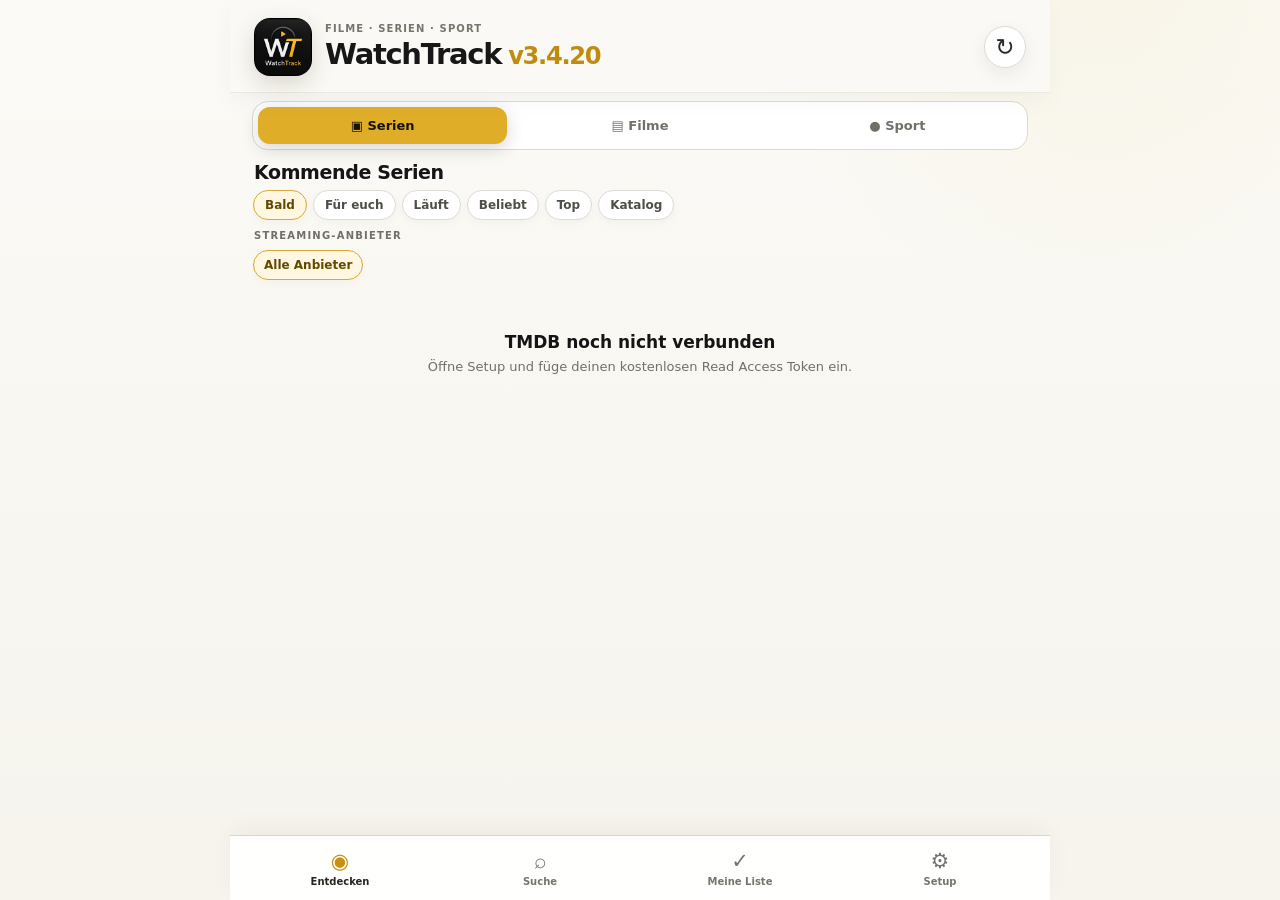
==== index.html @ a9f1edfd "Release WatchTrack v3.4.21 language filter fix" ====
<!doctype html>
<html lang="de">
<head>
  <meta charset="utf-8" /><meta name="viewport" content="width=device-width, initial-scale=1, maximum-scale=1, user-scalable=no, viewport-fit=cover" /><meta name="theme-color" content="#090909" /><meta name="apple-mobile-web-app-capable" content="yes" /><meta name="apple-mobile-web-app-status-bar-style" content="black-translucent" /><meta name="apple-mobile-web-app-title" content="WatchTrack" /><meta name="format-detection" content="no" /><title>WatchTrack v3.4.21</title>
  <link rel="manifest" href="manifest.webmanifest?v=3421-20260918" /><link rel="apple-touch-icon" href="icons/icon-180.png" /><link rel="stylesheet" href="styles.css" /><link rel="stylesheet" href="features.css" /><link rel="stylesheet" href="custom.css" /><link rel="stylesheet" href="v24.css" /><link rel="stylesheet" href="sync.css" /><link rel="stylesheet" href="notifications.css" /><link rel="stylesheet" href="next-up.css" /><link rel="stylesheet" href="preference.css" /><link rel="stylesheet" href="theme-logo.css" /><link rel="stylesheet" href="theme-mode.css?v=3421-20260918" /><link rel="stylesheet" href="recommendation-feedback.css" /><link rel="stylesheet" href="dashboard-v34.css?v=3421-20260918" /><link rel="stylesheet" href="sport.css?v=3421-20260918" />
  <script>try{const m=localStorage.getItem('wt_theme_mode')||'system';const d=m==='system'?matchMedia('(prefers-color-scheme: dark)').matches:m==='dark';document.documentElement.dataset.theme=d?'dark':'light';document.documentElement.dataset.themeMode=m;}catch{}</script>
<style id="wt-tidy-3414">
/* quieter, more compact main UI */
.section-head{margin-top:12px;margin-bottom:9px}.section-head h2,.settings-card h2{font-size:20px}
.chip-row{padding-bottom:10px}.chip{padding:7px 10px}
.settings-card{margin-bottom:10px}
.library-stats{margin-bottom:10px}
#view-discover>.media-switch{margin-bottom:8px}
.sport-hero{margin-bottom:10px}
.sport-tabs{margin-bottom:10px}
.sport-list{gap:8px}
</style><style id="wt-discover-tidy-3417">
/* v3.4.21: Entdecken ruhiger und kompakter */
#view-discover{padding-top:4px}
#view-discover .discover-head{margin:8px 2px 7px}
#view-discover .discover-head p{display:none}
#view-discover .discover-head h2{font-size:19px;margin:0}
#view-discover #categoryChips{gap:6px;padding:0 1px 10px}
#view-discover #categoryChips .chip{padding:7px 11px;font-size:12px}
#view-discover .card-grid{gap:9px}
#view-discover .load-more{margin-top:10px}
.wt-section-switch{margin-bottom:11px}
</style></head><body><div class="app-shell"><header class="topbar"><div><div class="eyebrow">FILME · SERIEN · SPORT</div><h1>WatchTrack <small class="version-tag">v3.4.21</small></h1></div><button id="refreshBtn" class="icon-btn" aria-label="Aktualisieren">↻</button></header><main id="main">
<section id="view-discover" class="view active"><div class="segmented media-switch" role="tablist"><button class="seg" data-discover-type="movie">Filme</button><button class="seg active" data-discover-type="tv">Serien</button></div><div class="section-head discover-head"><div><h2 id="discoverTitle">Kommende Serien</h2><p id="discoverHint">Neue Serien mit angekündigtem Start · Region Deutschland</p></div></div><div id="categoryChips" class="chip-row"></div><div id="discoverContent" class="card-grid"></div><button id="loadMoreBtn" class="secondary load-more" hidden>Mehr laden</button></section>
<section id="view-search" class="view"><div class="search-wrap"><input id="searchInput" type="search" placeholder="Film oder Serie suchen …" autocomplete="off" enterkeyhint="search" /><button id="searchBtn" class="primary small">Suchen</button></div><div class="section-head compact-head"><div><h2>Gesamten Katalog durchsuchen</h2><p>Filme und Serien aus der TMDB-Datenbank.</p></div></div><div id="searchResults" class="card-grid"></div><button id="searchMoreBtn" class="secondary load-more" hidden>Mehr Treffer</button></section>
<section id="view-library" class="view"><div class="library-stats"><div class="stat"><strong id="statWatching">0</strong><span>Schaue ich</span></div><div class="stat"><strong id="statCompleted">0</strong><span>Gesehen</span></div><div class="stat"><strong id="statWatchlist">0</strong><span>Will ich sehen</span></div></div><div class="segmented"><button class="seg active" data-libfilter="all">Alle</button><button class="seg" data-libfilter="watching">Schaue ich</button><button class="seg" data-libfilter="completed">Gesehen</button><button class="seg" data-libfilter="watchlist">Will ich sehen</button></div><div id="libraryContent" class="library-list"></div></section>
<section id="view-settings" class="view"><div class="settings-card connection-card"><div class="settings-title-row"><div><h2>TMDB verbinden</h2><p>Damit WatchTrack aktuelle Filme, Serien, Staffeln und Folgen abrufen kann.</p></div><span id="connectionDot" class="connection-dot"></span></div><label for="tokenInput">API Read Access Token</label><textarea id="tokenInput" rows="3" spellcheck="false" autocapitalize="off" autocomplete="off"></textarea><div class="row gap wrap"><button id="saveTokenBtn" class="primary">Speichern & testen</button><button id="clearTokenBtn" class="secondary">Entfernen</button></div><div id="tokenStatus" class="status"></div><a class="text-link" href="https://www.themoviedb.org/settings/api" target="_blank" rel="noreferrer">TMDB API-Einstellungen öffnen ↗</a></div><div class="settings-card"><h2>Region & Sprache</h2><label for="regionSelect">Region</label><select id="regionSelect"><option value="DE">Deutschland</option><option value="AT">Österreich</option><option value="CH">Schweiz</option></select>
<label style="margin-top:14px">Originalsprachen anzeigen</label><p class="muted" style="margin-top:4px">Nur ausgewählte Originalsprachen erscheinen unter Entdecken und Für euch.</p>
<div id="contentLanguageChoices" class="chip-row" style="padding-top:7px">
<button type="button" class="chip" data-content-lang="de">Deutsch</button><button type="button" class="chip" data-content-lang="en">Englisch</button><button type="button" class="chip" data-content-lang="fr">Französisch</button><button type="button" class="chip" data-content-lang="es">Spanisch</button><button type="button" class="chip" data-content-lang="it">Italienisch</button><button type="button" class="chip" data-content-lang="ko">Koreanisch</button><button type="button" class="chip" data-content-lang="ja">Japanisch</button><button type="button" class="chip" data-content-lang="tr">Türkisch</button>
</div></div><div class="settings-card"><h2>Lokale Daten</h2><div class="row gap wrap settings-actions"><button id="exportBtn" class="secondary">Backup exportieren</button><label class="secondary file-label">Backup importieren<input id="importInput" type="file" accept="application/json" hidden /></label><button id="resetBtn" class="danger">Watch-Daten löschen</button></div></div><div class="settings-card"><h2>Datenschutz & Quelle</h2><p>Gemeinsame Watch-Daten werden bei aktivierter Synchronisierung in eurer D1-Datenbank gespeichert und automatisch gesichert.</p><p class="tmdb-note">This product uses the TMDB API but is not endorsed or certified by TMDB.</p></div></section>
</main><nav class="bottom-nav"><button class="nav-btn active" data-view="discover"><span>◉</span><small>Entdecken</small></button><button class="nav-btn" data-view="search"><span>⌕</span><small>Suche</small></button><button class="nav-btn" data-view="library"><span>✓</span><small>Meine Liste</small></button><button class="nav-btn" data-view="settings"><span>⚙</span><small>Setup</small></button></nav></div><dialog id="detailDialog"><div id="detailContent"></div><button id="closeDialogBtn" class="dialog-close">×</button></dialog><div id="toast" class="toast" role="status"></div>
<script src="app.js"></script><script src="features.js"></script><script src="custom.js"></script><script src="v24.js"></script><script src="sync.js"></script><script src="series-first.js"></script><script src="stable-progress.js"></script><script src="notifications.js"></script><script src="next-up.js"></script><script src="recommendations.js"></script><script src="upcoming-library.js"></script><script src="v3.js"></script><script src="theme-mode.js?v=3421-20260918"></script><script src="ui-polish.js"></script><script src="dashboard-v34.js?v=3421-20260918"></script><script src="sport.js?v=3421-20260918"></script><script>
const WT_VERSION='3.4.21';
async function wtCheckForUpdate(){
 try{
  const r=await fetch('/version.json?ts='+Date.now(),{cache:'no-store'});
  if(!r.ok)return;
  const j=await r.json();
  if(j.version&&j.version!==WT_VERSION){
   const key='wt_version_reload_'+j.version;
   if(!sessionStorage.getItem(key)){
    sessionStorage.setItem(key,'1');
    if('serviceWorker' in navigator){
     const regs=await navigator.serviceWorker.getRegistrations();
     await Promise.all(regs.map(reg=>reg.update().catch(()=>{})));
    }
    location.replace('/?update='+encodeURIComponent(j.version)+'&ts='+Date.now());
   }
  }
 }catch(e){console.warn('Version check failed',e)}
}
if('serviceWorker' in navigator){
 window.addEventListener('load',async()=>{try{
  const reg=await navigator.serviceWorker.register('/sw.js?v=3421-20260918',{scope:'/',updateViaCache:'none'});
  await reg.update();
 }catch(e){console.warn('SW update failed',e)}
 wtCheckForUpdate();
 setTimeout(wtCheckForUpdate,4000);
 });
 document.addEventListener('visibilitychange',()=>{if(document.visibilityState==='visible')wtCheckForUpdate()});
 navigator.serviceWorker.addEventListener('controllerchange',()=>{if(!sessionStorage.getItem('wt_sw_reloaded_3421')){sessionStorage.setItem('wt_sw_reloaded_3421','1');location.reload();}});
}else{
 window.addEventListener('load',wtCheckForUpdate);
 document.addEventListener('visibilitychange',()=>{if(document.visibilityState==='visible')wtCheckForUpdate()});
}
</script><script>
(()=>{function paint(){document.querySelectorAll('[data-content-lang]').forEach(b=>b.classList.toggle('active',state.contentLanguages.includes(b.dataset.contentLang)))}document.addEventListener('click',e=>{const b=e.target.closest('[data-content-lang]');if(!b)return;const l=b.dataset.contentLang;if(state.contentLanguages.includes(l)){if(state.contentLanguages.length===1)return toast('Mindestens eine Sprache muss aktiv bleiben');state.contentLanguages=state.contentLanguages.filter(x=>x!==l)}else state.contentLanguages.push(l);saveContentLanguages();paint();loadDiscover();});paint();})();
</script></body></html>
---- styles.css ----
:root{
  color-scheme:dark;
  --bg:#090a10;--panel:#12141d;--panel2:#191c27;--panel3:#202432;--line:#292d3d;
  --text:#f7f8fc;--muted:#979dac;--accent:#7567ff;--accent2:#24d3bb;--danger:#ff5d76;--good:#43df9f;
  --safe-top:env(safe-area-inset-top);--safe-bottom:env(safe-area-inset-bottom);
}
*{box-sizing:border-box}
html,body{margin:0;background:var(--bg);color:var(--text);font-family:-apple-system,BlinkMacSystemFont,"SF Pro Display","SF Pro Text",Inter,system-ui,sans-serif;-webkit-tap-highlight-color:transparent}
body{min-height:100vh;background:radial-gradient(circle at 90% -10%,rgba(117,103,255,.18),transparent 32%),var(--bg)}
button,input,textarea,select{font:inherit}button{cursor:pointer}a{color:#b8b0ff}.app-shell{max-width:820px;margin:0 auto;min-height:100vh;padding-bottom:calc(96px + var(--safe-bottom))}
.topbar{padding:calc(18px + var(--safe-top)) 18px 12px;display:flex;align-items:flex-end;justify-content:space-between;position:sticky;top:0;background:linear-gradient(var(--bg) 72%,transparent);z-index:8}.eyebrow{font-size:10px;letter-spacing:.16em;color:var(--muted);font-weight:800}.topbar h1{margin:3px 0 0;font-size:29px;letter-spacing:-.04em}.icon-btn{width:42px;height:42px;border:1px solid var(--line);border-radius:50%;background:rgba(18,20,29,.88);color:var(--text);font-size:23px;backdrop-filter:blur(12px)}
.view{display:none;padding:8px 16px 28px}.view.active{display:block}.section-head{display:flex;justify-content:space-between;align-items:end;margin:18px 2px 12px}.section-head h2,.settings-card h2{margin:0 0 5px;font-size:22px;letter-spacing:-.02em}.section-head p,.settings-card p{margin:0;color:var(--muted);line-height:1.45;font-size:14px}.discover-head{margin-bottom:10px}.compact-head{margin-top:8px}.compact-head h2{font-size:18px}
.segmented{display:flex;background:var(--panel);padding:4px;border:1px solid var(--line);border-radius:14px;gap:3px;overflow:auto}.seg{flex:1;min-width:max-content;border:0;border-radius:10px;padding:9px 12px;background:transparent;color:var(--muted);font-size:13px;font-weight:700}.seg.active{background:var(--panel3);color:var(--text);box-shadow:0 1px 10px rgba(0,0,0,.28)}.media-switch{margin-bottom:4px}
.chip-row{display:flex;gap:8px;overflow:auto;padding:2px 1px 14px;scrollbar-width:none}.chip-row::-webkit-scrollbar{display:none}.chip{border:1px solid var(--line);background:var(--panel);color:var(--muted);padding:8px 12px;border-radius:999px;font-size:12px;font-weight:750;white-space:nowrap}.chip.active{background:#27243f;border-color:#5c52bb;color:#ddd9ff}
.card-grid{display:grid;grid-template-columns:repeat(2,minmax(0,1fr));gap:12px}.media-card{border:1px solid var(--line);border-radius:18px;overflow:hidden;background:var(--panel);min-width:0;position:relative;box-shadow:0 12px 32px rgba(0,0,0,.12)}.poster-wrap{position:relative}.poster{aspect-ratio:2/3;width:100%;display:block;object-fit:cover;background:linear-gradient(145deg,#252938,#13151d)}.poster-fallback{aspect-ratio:2/3;display:grid;place-items:center;color:var(--muted);font-size:32px}.media-info{padding:10px}.media-title{font-weight:760;line-height:1.2;font-size:14px;white-space:nowrap;overflow:hidden;text-overflow:ellipsis}.media-meta{margin-top:6px;color:var(--muted);font-size:11px;display:flex;justify-content:space-between;gap:6px}.badge{position:absolute;top:8px;padding:5px 8px;border-radius:999px;background:rgba(8,9,14,.82);backdrop-filter:blur(12px);font-size:10px;font-weight:800}.release-badge{left:8px}.library-badge{right:8px;background:rgba(67,223,159,.92);color:#06140f}.rating-badge{position:absolute;bottom:8px;right:8px;background:rgba(8,9,14,.82);backdrop-filter:blur(12px);border-radius:999px;padding:5px 7px;font-size:10px;font-weight:800;color:#ffe28a}
.search-wrap{display:flex;gap:8px;position:sticky;top:87px;z-index:6;padding:8px 0 14px;background:linear-gradient(var(--bg) 80%,transparent)}input[type=search],textarea,select{width:100%;background:var(--panel);border:1px solid var(--line);border-radius:14px;color:var(--text);padding:12px 13px;outline:none}select{appearance:auto}.search-wrap input:focus,textarea:focus,select:focus{border-color:#685ddb;box-shadow:0 0 0 3px rgba(117,103,255,.12)}
.primary,.secondary,.danger,.trailer-btn{border-radius:12px;padding:11px 14px;font-weight:750;border:1px solid transparent;text-decoration:none;display:inline-flex;align-items:center;justify-content:center}.primary{background:var(--accent);color:white}.primary.small{padding:10px 15px}.secondary{background:var(--panel2);color:var(--text);border-color:var(--line)}.danger{background:rgba(255,93,118,.11);color:#ff92a4;border-color:rgba(255,93,118,.28)}.load-more{display:flex;width:100%;margin-top:14px}.load-more[hidden]{display:none}.trailer-btn{background:#fff;color:#0a0a0d;margin:4px 0 18px}
.bottom-nav{position:fixed;left:50%;transform:translateX(-50%);bottom:0;width:min(820px,100%);display:grid;grid-template-columns:repeat(4,1fr);padding:8px 10px calc(8px + var(--safe-bottom));background:rgba(14,16,23,.9);backdrop-filter:blur(26px);border-top:1px solid var(--line);z-index:20}.nav-btn{border:0;background:transparent;color:var(--muted);display:flex;flex-direction:column;align-items:center;gap:3px;padding:5px}.nav-btn span{font-size:21px}.nav-btn small{font-size:10px;font-weight:650}.nav-btn.active{color:white}.nav-btn.active span{color:#afa7ff}
.library-stats{display:grid;grid-template-columns:repeat(3,1fr);gap:8px;margin-bottom:12px}.stat{background:var(--panel);border:1px solid var(--line);border-radius:16px;padding:13px;text-align:center}.stat strong{display:block;font-size:22px}.stat span{display:block;margin-top:2px;font-size:10px;color:var(--muted)}.library-list{display:flex;flex-direction:column;gap:10px;margin-top:13px}.library-row{display:grid;grid-template-columns:64px 1fr auto;gap:11px;align-items:center;background:var(--panel);border:1px solid var(--line);border-radius:16px;padding:8px}.library-row img,.mini-poster{width:64px;height:92px;object-fit:cover;border-radius:10px;background:#242837}.library-copy{min-width:0}.library-row h3{font-size:15px;margin:0 0 5px;white-space:nowrap;overflow:hidden;text-overflow:ellipsis}.library-row p{font-size:11px;color:var(--muted);margin:0 0 3px}.library-row small{color:#c5c9d4;font-size:10px;display:block;margin-bottom:8px}.progress{height:6px;background:#292d3c;border-radius:999px;overflow:hidden}.progress>span{display:block;height:100%;background:linear-gradient(90deg,var(--accent),var(--accent2))}.row-actions{display:flex;flex-direction:column;gap:7px}.tiny{padding:7px 8px;border-radius:9px;border:1px solid var(--line);background:var(--panel2);color:var(--text);font-size:11px}
.settings-card{background:var(--panel);border:1px solid var(--line);border-radius:18px;padding:16px;margin-bottom:12px}.settings-card label:not(.file-label){display:block;font-size:12px;color:var(--muted);margin:15px 0 7px}.settings-title-row{display:flex;justify-content:space-between;gap:14px}.connection-dot{width:13px;height:13px;border-radius:50%;background:#555a68;box-shadow:0 0 0 5px rgba(85,90,104,.12);flex:0 0 auto;margin-top:7px}.connection-dot.ok{background:var(--good);box-shadow:0 0 0 5px rgba(67,223,159,.11)}.connection-dot.bad{background:var(--danger);box-shadow:0 0 0 5px rgba(255,93,118,.1)}.row{display:flex;align-items:center}.gap{gap:8px}.wrap{flex-wrap:wrap}.settings-actions{margin-top:14px}.status{font-size:12px;margin-top:10px;color:var(--muted)}.status.ok{color:var(--good)}.status.bad{color:#ff92a4}.help-text,.tmdb-note{margin-top:13px!important;font-size:12px!important}.file-label{display:inline-flex;align-items:center;justify-content:center;cursor:pointer}.text-link{display:inline-block;margin-top:10px;font-size:13px;text-decoration:none}.settings-card code{font-size:12px;color:#d5d1ff}
.empty{padding:42px 16px;text-align:center;color:var(--muted);grid-column:1/-1;display:flex;flex-direction:column;align-items:center;gap:6px}.empty strong{color:var(--text);font-size:17px}.empty span{font-size:13px;line-height:1.45}.spinner{width:24px;height:24px;border:2px solid #343849;border-top-color:#aaa3ff;border-radius:50%;animation:spin .8s linear infinite;margin-bottom:5px}@keyframes spin{to{transform:rotate(360deg)}}
#detailDialog{width:min(760px,100%);height:min(90vh,940px);margin:auto 0 0;max-width:none;border:1px solid var(--line);border-radius:25px 25px 0 0;background:var(--bg);color:var(--text);padding:0;overflow:hidden}#detailDialog::backdrop{background:rgba(0,0,0,.7);backdrop-filter:blur(4px)}#detailContent{height:100%;overflow:auto}.dialog-close{position:absolute;right:12px;top:12px;width:38px;height:38px;border-radius:50%;border:1px solid rgba(255,255,255,.18);background:rgba(0,0,0,.58);color:white;font-size:25px;z-index:3}.hero{position:relative;min-height:285px;background:#161923}.hero-backdrop{width:100%;height:310px;object-fit:cover;opacity:.64}.hero-gradient{position:absolute;inset:0;background:linear-gradient(to bottom,rgba(9,10,16,.03) 30%,rgba(9,10,16,.5) 62%,var(--bg) 100%)}.hero-content{position:absolute;left:18px;right:18px;bottom:12px;display:flex;gap:14px;align-items:end}.detail-poster{width:96px;height:144px;box-shadow:0 10px 30px rgba(0,0,0,.4)}.hero-copy{min-width:0;padding-bottom:2px}.type-kicker{font-size:10px;color:#c4bdff;letter-spacing:.15em;font-weight:800;margin-bottom:4px}.hero-content h2{margin:0 0 7px;font-size:24px;line-height:1.05;letter-spacing:-.03em}.hero-content p{margin:0;color:#d7d9e2;font-size:12px;line-height:1.4}.detail-body{padding:14px 18px 34px}.detail-actions{display:flex;gap:8px;flex-wrap:wrap;margin-bottom:16px}.facts{display:flex;gap:7px;flex-wrap:wrap;margin:0 0 13px}.facts span{font-size:11px;color:#c1c6d2;background:var(--panel);border:1px solid var(--line);padding:6px 8px;border-radius:999px}.tagline{font-style:italic;color:#dcdde4;margin:8px 0}.overview{color:#c9ced8;line-height:1.58;font-size:14px}.next-episode{background:linear-gradient(135deg,rgba(117,103,255,.16),rgba(36,211,187,.08));border:1px solid #393858;border-radius:15px;padding:12px;margin-bottom:14px;display:flex;flex-direction:column;gap:3px}.next-episode span{font-size:10px;text-transform:uppercase;letter-spacing:.12em;color:#aaa3ff;font-weight:800}.next-episode strong{font-size:14px}.next-episode small{color:var(--muted)}.info-block{border-top:1px solid var(--line);padding-top:17px;margin-top:4px;margin-bottom:18px}.info-block h3{margin:0 0 12px;font-size:16px}.muted{color:var(--muted);font-size:13px}.provider-group{display:grid;grid-template-columns:70px 1fr;gap:10px;align-items:start;margin:10px 0}.provider-group>span{font-size:11px;color:var(--muted);padding-top:7px}.provider-logos{display:flex;gap:8px;flex-wrap:wrap}.provider{width:52px;display:flex;flex-direction:column;align-items:center;gap:4px}.provider img{width:38px;height:38px;border-radius:9px;object-fit:cover}.provider small{width:100%;font-size:8px;color:#b9bdc8;text-align:center;white-space:nowrap;overflow:hidden;text-overflow:ellipsis}.provider-link{margin-top:5px}.provider-attribution{font-size:10px!important;color:var(--muted)!important;margin-top:12px!important}.provider-attribution a{color:#c7c2ff}.block-title-row{display:flex;align-items:center;justify-content:space-between}.block-title-row>span{font-size:11px;color:var(--muted)}.season{background:var(--panel);border:1px solid var(--line);border-radius:16px;margin:10px 0;overflow:hidden}.season-head{display:flex;justify-content:space-between;align-items:center;padding:13px 14px;gap:10px}.season-head h3{margin:0 0 3px;font-size:14px}.season-head small{color:var(--muted);font-size:10px}.season-buttons{display:flex;gap:5px;align-items:center}.season-toggle,.season-all{border:0;background:transparent;color:#b8b0ff;font-size:11px;padding:7px}.season-all{color:#8ee8c2}.episodes{border-top:1px solid var(--line)}.episode{display:grid;grid-template-columns:38px 1fr auto;gap:9px;align-items:center;padding:10px 12px;border-bottom:1px solid rgba(255,255,255,.05)}.episode:last-child{border-bottom:0}.episode-num{color:var(--muted);font-size:11px}.episode-copy{min-width:0}.episode-copy strong{font-size:12px;display:block;white-space:nowrap;overflow:hidden;text-overflow:ellipsis}.episode-copy small{font-size:9px;color:var(--muted);margin-top:3px;display:block}.check-btn{width:30px;height:30px;border-radius:50%;border:1px solid var(--line);background:transparent;color:var(--muted)}.check-btn.done{background:var(--good);color:#06130c;border-color:transparent}.episode-loading{padding:18px;text-align:center;color:var(--muted);font-size:12px}.toast{position:fixed;left:50%;bottom:calc(98px + var(--safe-bottom));transform:translate(-50%,20px);background:#222634;border:1px solid var(--line);padding:10px 14px;border-radius:999px;opacity:0;pointer-events:none;transition:.2s;z-index:40;font-size:12px;white-space:nowrap}.toast.show{opacity:1;transform:translate(-50%,0)}
@media(min-width:600px){.card-grid{grid-template-columns:repeat(4,minmax(0,1fr))}.view{padding-left:22px;padding-right:22px}.topbar{padding-left:24px;padding-right:24px}}
@media(max-width:380px){.detail-actions .primary,.detail-actions .secondary,.detail-actions .danger{padding:10px 11px;font-size:12px}.season-buttons{flex-direction:column;gap:0}.provider-group{grid-template-columns:58px 1fr}}
---- features.css ----
.version-badge{font-size:.38em;font-weight:800;vertical-align:middle;opacity:.62;letter-spacing:0;margin-left:3px}.filter-label{font-size:10px;text-transform:uppercase;letter-spacing:.12em;color:var(--muted);font-weight:800;margin:0 2px 7px}.provider-filter-row{padding-bottom:13px}.provider-chip{display:inline-flex;align-items:center;gap:6px}.provider-chip img{width:18px;height:18px;border-radius:5px}.card-providers{display:flex;gap:4px;flex-wrap:wrap;margin-top:7px}.card-providers span{font-size:8px;line-height:1;background:#242837;color:#c8cbd5;border:1px solid #34394a;padding:4px 5px;border-radius:999px;max-width:100%;white-space:nowrap;overflow:hidden;text-overflow:ellipsis}.calendar-list{display:flex;flex-direction:column;gap:20px}.calendar-day{min-width:0}.calendar-date{display:flex;align-items:center;justify-content:space-between;margin:0 2px 9px;padding-bottom:7px;border-bottom:1px solid var(--line)}.calendar-date strong{font-size:14px}.calendar-date span{font-size:10px;color:var(--muted)}.library-groups{display:flex;flex-direction:column;gap:22px;margin-top:16px}.library-group{min-width:0}.library-group-head{display:flex;align-items:center;justify-content:space-between;margin:0 2px 9px}.library-group-head h2{font-size:18px;margin:0}.library-group-head span{min-width:25px;height:25px;border-radius:999px;background:var(--panel2);border:1px solid var(--line);display:grid;place-items:center;font-size:11px;color:var(--muted)}.library-group .library-list{margin-top:0}.library-empty{background:var(--panel);border:1px dashed var(--line);border-radius:14px;padding:18px;text-align:center;color:var(--muted);font-size:12px}.upcoming-note{color:#b8b0ff!important}.release-list{display:flex;flex-direction:column;gap:7px}.release-list>div{display:flex;justify-content:space-between;gap:16px;background:var(--panel);border:1px solid var(--line);border-radius:11px;padding:9px 10px}.release-list span{font-size:12px;color:var(--muted)}.release-list strong{font-size:12px;text-align:right}
---- custom.css ----
.manual-add-wrap{display:flex;justify-content:flex-end;margin:12px 0 16px}.manual-dialog{width:min(92vw,520px);border:1px solid rgba(255,255,255,.12);border-radius:18px;background:#11131b;color:inherit;padding:0}.manual-dialog::backdrop{background:rgba(0,0,0,.72);backdrop-filter:blur(4px)}.manual-dialog form{padding:20px;display:grid;gap:10px}.manual-dialog-head{display:flex;justify-content:space-between;gap:16px;align-items:flex-start;margin-bottom:4px}.manual-dialog-head h2{margin:0}.manual-dialog-head p{margin:5px 0 0;color:var(--muted,#9aa0ad);font-size:.9rem}.manual-dialog label{font-size:.85rem;color:var(--muted,#9aa0ad);margin-top:4px}.manual-dialog input,.manual-dialog select,.manual-status-select{width:100%;box-sizing:border-box;border:1px solid rgba(255,255,255,.12);border-radius:12px;background:#0b0d13;color:inherit;padding:12px;font:inherit}.manual-actions{display:flex;justify-content:flex-end;gap:10px;margin-top:10px}.manual-poster{display:grid;place-items:center;font-size:1.5rem}.manual-badge{font-size:.62rem;font-weight:700;letter-spacing:.03em;text-transform:uppercase;color:var(--muted,#9aa0ad);border:1px solid rgba(255,255,255,.13);border-radius:999px;padding:3px 7px;vertical-align:middle;white-space:nowrap}.manual-status-select{max-width:190px;margin-top:8px;padding:7px 9px;font-size:.78rem}.manual-library-row{cursor:default}.manual-library-row .progress{display:none}
---- v24.css ----
.library-type-switch{margin:0 0 12px}.library-add-row{display:flex;justify-content:flex-end;margin:0 0 14px}.library-single-type{display:grid;gap:10px}.series-option-hint{display:grid;gap:4px;margin-top:6px;padding:11px 12px;border:1px solid rgba(255,255,255,.1);border-radius:12px;background:rgba(255,255,255,.035);font-size:.86rem}.series-option-hint span{color:var(--muted,#9aa0ad)}.manual-episodes{margin-top:12px;border:1px solid rgba(255,255,255,.1);border-radius:12px;background:rgba(255,255,255,.025);overflow:hidden}.manual-episodes summary{cursor:pointer;padding:10px 12px;font-weight:700;font-size:.86rem}.manual-episode-tools{padding:0 12px 10px}.manual-season{border-top:1px solid rgba(255,255,255,.08);padding:10px 12px}.manual-season-head{display:flex;align-items:center;justify-content:space-between;gap:10px;margin-bottom:8px}.tiny-action{padding:6px 9px;font-size:.76rem}.manual-episode-list{display:grid;gap:6px}.manual-episode{display:grid;grid-template-columns:auto 1fr auto;align-items:center;gap:8px;padding:8px 9px;border-radius:10px;background:rgba(255,255,255,.035);font-size:.86rem}.manual-episode.watched span{text-decoration:line-through;opacity:.6}.manual-episode input{width:18px;height:18px}.library-empty.compact{padding:8px 0;font-size:.82rem}.wt24-dialog input,.wt24-dialog select{width:100%;box-sizing:border-box;border:1px solid rgba(255,255,255,.12);border-radius:12px;background:#0b0d13;color:inherit;padding:12px;font:inherit}@media(max-width:520px){.library-add-row .primary{width:100%}.manual-season-head{align-items:flex-start}.manual-episode{grid-template-columns:auto 1fr auto}}
---- sync.css ----
.family-sync-card{border-color:rgba(124,92,255,.28)}.family-sync-card .status{min-height:1.2em;margin:10px 0 14px}.family-sync-card .status[data-kind="ok"]{color:#8fe388}.family-sync-card .status[data-kind="busy"]{color:#c7b7ff}.family-sync-card .status[data-kind="error"]{color:#ff8d8d}.family-key-label{display:block;margin:8px 0 7px;color:var(--muted,#9aa0ad);font-size:.86rem}.family-key-row{display:grid;grid-template-columns:minmax(0,1fr) auto;gap:10px;align-items:center;margin-bottom:12px}.family-key-input{width:100%;min-width:0;box-sizing:border-box;border:1px solid rgba(255,255,255,.12);border-radius:12px;background:#0b0d13;color:inherit;padding:12px;font:inherit;font-family:ui-monospace,SFMono-Regular,Menlo,monospace}.family-sync-actions{margin-top:4px}@media(max-width:560px){.family-key-row{grid-template-columns:1fr}.family-key-row .secondary{width:100%}}
---- notifications.css ----
.push-card{border-color:rgba(124,92,255,.28)}.push-card .status{min-height:1.2em;margin:10px 0 14px}.push-card .status[data-kind="ok"]{color:#8fe388}.push-card .status[data-kind="busy"]{color:#c7b7ff}.push-card .status[data-kind="error"]{color:#ff8d8d}.push-card .status[data-kind="warn"]{color:#ffd48a}
---- next-up.css ----
.next-up{margin:18px 0 22px}.next-up-head{display:flex;justify-content:space-between;align-items:end;margin-bottom:10px}.next-up-head h2{margin:0;font-size:1.2rem}.next-up-head p{margin:3px 0 0;color:var(--muted,#9ca3af);font-size:.82rem}.next-up-list{display:grid;gap:9px}.next-up-row{display:grid;grid-template-columns:52px 1fr auto;gap:11px;align-items:center;padding:9px;border:1px solid rgba(255,255,255,.09);border-radius:14px;background:rgba(255,255,255,.035)}.next-up-row img,.next-up-poster{width:52px;height:70px;object-fit:cover;border-radius:9px;background:rgba(255,255,255,.07);display:grid;place-items:center}.next-up-copy{min-width:0;display:grid;gap:2px}.next-up-copy strong{white-space:nowrap;overflow:hidden;text-overflow:ellipsis}.next-up-copy span{font-size:.85rem}.next-up-copy small{color:var(--muted,#9ca3af)}@media(max-width:520px){.next-up-row{grid-template-columns:46px 1fr}.next-up-row img,.next-up-poster{width:46px;height:64px}.next-up-row button{grid-column:2;width:max-content;margin-top:4px}}
---- preference.css ----
.preference-strip{display:flex;align-items:center;justify-content:space-between;gap:10px;margin:8px 0 14px;padding:7px 9px;border:1px solid rgba(255,255,255,.08);border-radius:12px;background:rgba(255,255,255,.025)}.preference-label,.preference-hint{font-size:.76rem;color:var(--muted,#9ca3af)}.preference-buttons{display:flex;gap:6px;flex-wrap:wrap;justify-content:flex-end}.preference-btn{display:inline-flex;align-items:center;gap:5px;min-height:32px;padding:5px 8px;border-radius:10px;border:1px solid rgba(255,255,255,.09);background:transparent;color:inherit;font:inherit;font-size:.78rem;opacity:.72}.preference-btn:hover{opacity:1}.preference-btn.selected{opacity:1;border-color:rgba(255,255,255,.35);background:rgba(255,255,255,.10);box-shadow:inset 0 0 0 1px rgba(255,255,255,.06)}.double-thumb{display:inline-flex;position:relative;width:23px;height:18px;align-items:center}.double-thumb span{position:absolute;line-height:1;font-size:16px}.double-thumb span:first-child{left:0;top:2px;transform:rotate(-4deg)}.double-thumb span:last-child{left:8px;top:0;transform:rotate(4deg)}@media(max-width:520px){.preference-strip{align-items:flex-start;flex-direction:column}.preference-buttons{justify-content:flex-start;width:100%}.preference-btn span:last-child{display:none}.preference-btn{min-width:42px;justify-content:center}.double-thumb span:last-child{display:block}}
---- theme-logo.css ----
:root{
  --bg:#090909;
  --panel:#121212;
  --panel2:#191919;
  --panel3:#222222;
  --line:#303030;
  --text:#f7f4ed;
  --muted:#aaa49a;
  --accent:#d5a62a;
  --accent2:#f0c85a;
  --danger:#d96b6b;
  --good:#c7a33a;
}
html,body{background:var(--bg)}
body{background:radial-gradient(circle at 88% -8%,rgba(213,166,42,.15),transparent 34%),linear-gradient(180deg,#0b0b0b 0%,#090909 100%)}
a,.text-link{color:#e1bd55}.topbar{background:linear-gradient(var(--bg) 72%,transparent)}
.version-tag{color:#d9b24b}.icon-btn{background:rgba(18,18,18,.9);border-color:#34312a}
.segmented{background:#111;border-color:#2c2a25}.seg.active{background:#242018;color:#fff7df;box-shadow:inset 0 0 0 1px rgba(213,166,42,.18),0 1px 10px rgba(0,0,0,.3)}
.chip{background:#121212;border-color:#2d2b27}.chip.active{background:#2a2417;border-color:#8d6d20;color:#ffe7a0}
.primary{background:linear-gradient(180deg,#dfb538,#bd8e19);color:#15110a;border-color:#e5bf4c;text-shadow:0 1px rgba(255,255,255,.15)}
.secondary{background:#181818;color:#f3eee3;border-color:#302d27}.danger{background:rgba(217,107,107,.09);color:#ee9d9d;border-color:rgba(217,107,107,.25)}
.search-wrap input:focus,textarea:focus,select:focus{border-color:#b88c22;box-shadow:0 0 0 3px rgba(213,166,42,.12)}
.nav-btn.active{color:#fff}.nav-btn.active span{color:#dfb538}.bottom-nav{background:rgba(12,12,12,.92);border-top-color:#2c2a25}
.library-badge{background:#d4aa36;color:#15110a}.rating-badge{color:#f0c85a}.progress>span{background:linear-gradient(90deg,#b88919,#f0c85a)}
.connection-dot.ok{background:#d4aa36;box-shadow:0 0 0 5px rgba(213,166,42,.12)}
.spinner{border-color:#36332d;border-top-color:#d9b24b}.type-kicker{color:#dfb538}.next-episode{background:linear-gradient(135deg,rgba(213,166,42,.14),rgba(255,255,255,.025));border-color:#4a3c1f}.next-episode span{color:#dfb538}
.season-toggle,.text-link,.provider-attribution a{color:#dcb64d}.season-all{color:#e4c566}.check-btn.done{background:#d4aa36;color:#15110a}
.trailer-btn{background:#f4efe4;color:#111}.toast{background:#1b1a17}.settings-card,.media-card,.library-row,.season,.stat{box-shadow:0 10px 28px rgba(0,0,0,.16)}
#wtPreference .pref-btn.selected,#wtPreference .pref-btn.is-selected{border-color:#d5a62a!important;background:#2b2415!important;color:#ffe6a0!important;box-shadow:0 0 0 1px rgba(213,166,42,.18) inset}
---- theme-mode.css ----
:root{--wt-accent:#e0ad28;--wt-accent-strong:#c89112;--wt-accent-soft:rgba(224,173,40,.16)}

/* Header lockup – uses the real installed WatchTrack app icon */
.brand-lockup{display:flex;align-items:center;gap:11px;min-width:0}.brand-lockup .app-brand-icon{width:46px;height:46px;border-radius:13px;display:block;flex:0 0 auto;box-shadow:0 7px 18px rgba(0,0,0,.18)}.brand-lockup>div{min-width:0}.brand-lockup h1{white-space:nowrap}

:root[data-theme='light']{color-scheme:light;--bg:#f8f7f2;--panel:#ffffff;--panel2:#f5f3ed;--panel3:#ece9df;--line:#ded9cc;--text:#151515;--muted:#716f68;--accent:var(--wt-accent);--accent2:#f0c85a;--danger:#c74356;--good:#62b94d}
:root[data-theme='light'] body{background:radial-gradient(circle at 86% -8%,rgba(224,173,40,.08),transparent 26%),linear-gradient(180deg,#fbfaf6 0%,#f6f4ed 100%);color:var(--text)}
:root[data-theme='light'] .topbar{background:rgba(250,249,245,.98);border-bottom:1px solid rgba(218,213,200,.45);box-shadow:0 8px 24px rgba(39,34,23,.035);padding-bottom:16px}
:root[data-theme='light'] .topbar h1{color:#171717;letter-spacing:-.045em;font-weight:820}:root[data-theme='light'] .eyebrow{color:#77746c}:root[data-theme='light'] .version-tag{color:#bf8c10}
:root[data-theme='light'] .brand-lockup{gap:13px}:root[data-theme='light'] .brand-lockup .app-brand-icon{width:58px;height:58px;border-radius:16px;box-shadow:0 8px 22px rgba(65,52,18,.17)}
:root[data-theme='light'] .bottom-nav{background:rgba(255,255,253,.96);border-top-color:#d8d5cc;box-shadow:0 -8px 24px rgba(38,34,24,.045)}
:root[data-theme='light'] .icon-btn{background:#fff;border-color:#dedbd2;color:#2a2925;box-shadow:0 6px 18px rgba(35,31,20,.07)}

/* No heavy black controls in light mode */
:root[data-theme='light'] .segmented{background:#fff;border-color:#ddd9cf;box-shadow:0 5px 18px rgba(35,31,20,.05)}
:root[data-theme='light'] .seg{background:transparent;color:#77746d}
:root[data-theme='light'] .seg.active{background:#fff4d3;color:#654900;box-shadow:inset 0 0 0 1px #dfb53d,0 2px 8px rgba(170,120,0,.08)}
:root[data-theme='light'] .chip{background:#fff;color:#4f4d47;border-color:#dedbd2;box-shadow:0 3px 10px rgba(35,31,20,.035)}
:root[data-theme='light'] .chip.active{background:#fff7e2;border-color:#d6aa35;color:#624900;box-shadow:0 3px 10px rgba(166,117,0,.06)}
:root[data-theme='light'] .provider-chip img{box-shadow:none}
:root[data-theme='light'] .card-providers span{background:#f2f0e9;color:#5d5a52;border-color:#ddd9cf}

:root[data-theme='light'] .media-card,:root[data-theme='light'] .settings-card,:root[data-theme='light'] .library-row,:root[data-theme='light'] .season,:root[data-theme='light'] .stat{background:#fff;border-color:#ded9cc;box-shadow:0 8px 24px rgba(24,24,20,.055)}
:root[data-theme='light'] .settings-card{border-radius:22px;padding:18px}
:root[data-theme='light'] input[type=search],:root[data-theme='light'] textarea,:root[data-theme='light'] select{background:#fff;color:var(--text);border-color:#d9d6cd;box-shadow:0 5px 16px rgba(24,24,20,.04)}
:root[data-theme='light'] .primary{color:#17120a;background:linear-gradient(180deg,#efc33f,#dda718);border-color:#d1a01e;text-shadow:none;box-shadow:0 6px 16px rgba(195,140,8,.15)}
:root[data-theme='light'] .secondary{background:#fff;color:var(--text);border-color:var(--line)}
:root[data-theme='light'] .nav-btn{color:#77746d}:root[data-theme='light'] .nav-btn.active{color:#27251f}:root[data-theme='light'] .nav-btn.active span{color:var(--wt-accent-strong)}
:root[data-theme='light'] .progress>span{background:linear-gradient(90deg,#d89d12,#f0c85a)}
:root[data-theme='light'] .next-episode{background:linear-gradient(135deg,rgba(224,173,40,.14),rgba(255,255,255,.88));border-color:#e2c36f}
:root[data-theme='light'] .next-episode span,:root[data-theme='light'] .type-kicker,:root[data-theme='light'] .season-toggle,:root[data-theme='light'] .text-link,:root[data-theme='light'] .provider-attribution a{color:#946900}
:root[data-theme='light'] .hero-gradient{background:linear-gradient(to bottom,rgba(247,247,244,.03) 30%,rgba(247,247,244,.5) 62%,var(--bg) 100%)}
:root[data-theme='light'] #detailDialog{background:var(--bg);color:var(--text)}
:root[data-theme='light'] .overview,:root[data-theme='light'] .hero-content p,:root[data-theme='light'] .facts span{color:#4e4e49}
:root[data-theme='light'] .calendar-date{border-color:#ddd9cf}
:root[data-theme='light'] .library-empty{background:#fff}
:root[data-theme='light'] .manual-dialog{background:#fff;color:var(--text);border-color:#d9d6cd}
:root[data-theme='light'] .manual-dialog input,:root[data-theme='light'] .manual-dialog select,:root[data-theme='light'] .manual-status-select,:root[data-theme='light'] .wt24-dialog input,:root[data-theme='light'] .wt24-dialog select{background:#fff;color:var(--text);border-color:#d9d6cd}
:root[data-theme='light'] .series-option-hint,:root[data-theme='light'] .manual-episodes,:root[data-theme='light'] .manual-episode{background:#f6f4ee;border-color:#dfdcd3}
:root[data-theme='light'] #wtPreference .pref-btn.selected,:root[data-theme='light'] #wtPreference .pref-btn.is-selected{border-color:#d5a62a!important;background:#fff1c5!important;color:#5f4500!important;box-shadow:0 0 0 1px rgba(213,166,42,.15) inset}

/* Theme picker like the light-mode mockup */
.theme-card{display:flex;flex-direction:column}.theme-card h2{display:none}.theme-card .theme-options{order:1;display:grid;grid-template-columns:repeat(3,1fr);gap:10px;margin:0}.theme-card>p{order:2;margin:12px 4px 0!important}.theme-option{min-height:86px;border:1px solid var(--line);background:var(--panel2);color:var(--text);border-radius:16px;padding:12px 8px;font-size:22px;font-weight:750;display:flex;flex-direction:column;align-items:center;justify-content:center;gap:5px}.theme-option.active{background:linear-gradient(180deg,#f0c33f,#e3ae1e);color:#322300;border-color:#d5a326;box-shadow:0 7px 18px rgba(190,135,0,.12)}.theme-option small{display:block;font-size:13px;font-weight:720;opacity:.82;margin:0}

/* Shared-list card: clean stacked controls in light mode */
:root[data-theme='light'] .family-sync-card{border-color:#ded9cc}
:root[data-theme='light'] .family-sync-card .status[data-kind='ok']{color:#62b94d;font-weight:650}
:root[data-theme='light'] .family-sync-card .status[data-kind='ok']::before{content:'✓';display:inline-grid;place-items:center;width:18px;height:18px;margin-right:7px;border:1.5px solid currentColor;border-radius:50%;font-size:11px;vertical-align:-1px}
:root[data-theme='light'] .family-key-input{background:#fbfaf6!important;color:#20201d!important;border-color:#d9d4c8!important;box-shadow:none!important}
:root[data-theme='light'] .family-sync-actions{display:grid!important;grid-template-columns:1fr!important;gap:9px!important;width:100%}
:root[data-theme='light'] .family-sync-actions>button{width:100%;min-height:50px;justify-content:flex-start;padding-left:18px;border-radius:14px;font-size:15px}
:root[data-theme='light'] #familyCreateBtn{justify-content:center;font-weight:800}
:root[data-theme='light'] #familyLeaveBtn{color:#c62f39;border-color:#e5c9c9}
:root[data-theme='light'] .family-key-row{display:grid;grid-template-columns:1fr;gap:9px}
:root[data-theme='light'] #familyConnectBtn{width:100%;min-height:50px;border-radius:14px;font-weight:760}

@media(max-width:430px){.brand-lockup{gap:10px}.brand-lockup .app-brand-icon{width:48px;height:48px;border-radius:13px}.brand-lockup h1{font-size:clamp(27px,7.6vw,34px)}:root[data-theme='light'] .brand-lockup .app-brand-icon{width:52px;height:52px;border-radius:14px}.theme-option{min-height:82px}.settings-card{margin-bottom:14px}}
---- recommendation-feedback.css ----
.media-card{position:relative}.rec-hide-btn{width:calc(100% - 16px);margin:0 8px 10px;border:1px solid var(--line);background:var(--panel2);color:var(--muted);border-radius:11px;padding:8px 9px;font-size:11px;font-weight:780;display:flex;align-items:center;justify-content:center;gap:6px;cursor:pointer}.rec-hide-btn:active{transform:scale(.98)}:root[data-theme='light'] .rec-hide-btn{background:#fffaf0;border-color:#e3d7b8;color:#66583d}:root[data-theme='light'] .rec-hide-btn:hover{background:#fff3cf;color:#624900}@media(max-width:430px){.rec-hide-btn{font-size:10.5px;padding:8px 6px}.rec-hide-btn span{display:inline}}
---- dashboard-v34.css ----
/* WatchTrack v3.4 – cleaner dashboard foundation; existing features stay intact */
:root{--wt-gold:#f3c64d}
.topbar{align-items:center}.topbar .eyebrow{letter-spacing:.11em}.topbar h1{display:flex;align-items:baseline;gap:7px}
.wt-section-switch{display:grid;grid-template-columns:repeat(3,1fr);gap:8px;margin:4px 0 16px;padding:5px;border:1px solid var(--line);border-radius:16px;background:var(--panel)}
.wt-section-btn{appearance:none;border:0;border-radius:12px;padding:11px 7px;background:transparent;color:var(--muted);font:inherit;font-size:13px;font-weight:800;display:flex;align-items:center;justify-content:center;gap:6px}
.wt-section-btn.active{background:var(--accent);color:#17130a;box-shadow:0 5px 18px rgba(0,0,0,.16)}
#view-discover .media-switch{display:none}
.wt-overview{display:grid;grid-template-columns:repeat(3,1fr);gap:8px;margin:0 0 18px}
.wt-overview-card{min-width:0;border:1px solid var(--line);background:var(--panel);border-radius:15px;padding:11px 9px}.wt-overview-card strong{display:block;font-size:18px;line-height:1.1}.wt-overview-card span{display:block;margin-top:4px;color:var(--muted);font-size:10px;white-space:nowrap;overflow:hidden;text-overflow:ellipsis}
.wt-sport-placeholder{display:none}.wt-sport-placeholder.active{display:block;border:1px solid var(--line);background:linear-gradient(145deg,var(--panel),var(--panel2));border-radius:18px;padding:20px 16px;margin-top:4px}.wt-sport-placeholder h2{margin:0 0 7px}.wt-sport-placeholder p{margin:0;color:var(--muted);line-height:1.45}.wt-sport-preview{display:grid;gap:9px;margin-top:16px}.wt-sport-row{border:1px solid var(--line);border-radius:13px;padding:11px 12px;background:var(--bg);display:flex;gap:10px;align-items:center}.wt-sport-row b{font-size:13px}.wt-sport-row small{display:block;color:var(--muted);margin-top:2px}
.section-head{margin-top:4px}.chip-row{padding-bottom:4px}.card-grid{gap:11px}.media-card{border-radius:15px;overflow:hidden}
@media(max-width:430px){.wt-section-btn{font-size:12px;padding:10px 4px}.wt-overview-card strong{font-size:16px}.wt-overview-card{padding:10px 7px}}
---- sport.css ----
.wt-sport-app{padding:0!important;border:0!important;background:transparent!important}.sport-hero{display:flex;justify-content:space-between;gap:12px;align-items:flex-start;padding:16px;border:1px solid var(--line);border-radius:18px;background:linear-gradient(145deg,var(--panel),var(--panel2))}.sport-hero h2{margin:3px 0 4px!important}.sport-hero p{font-size:12px!important}.sport-kicker{font-size:9px;font-weight:900;letter-spacing:.12em;color:var(--accent)}.sport-tabs{display:grid;grid-template-columns:repeat(3,1fr);gap:6px;margin:12px 0}.sport-tab{border:1px solid var(--line);border-radius:12px;background:var(--panel);color:var(--muted);padding:10px 5px;font-weight:800}.sport-tab.active{background:var(--accent);color:#17130a}.sport-tab b{font-size:10px}.sport-list{display:grid;gap:8px}.sport-item,.sport-search-result{display:flex;align-items:center;gap:10px;padding:11px;border:1px solid var(--line);border-radius:14px;background:var(--panel);color:var(--text);text-align:left;width:100%;font:inherit}.sport-search-result:active{transform:scale(.99);background:var(--panel2)}.sport-icon{width:35px;height:35px;flex:0 0 35px;display:grid;place-items:center;border-radius:11px;background:var(--panel2);font-size:18px}.sport-item-main{min-width:0;flex:1}.sport-item-main b,.sport-item-main small{display:block}.sport-item-main b{font-size:13px}.sport-item-main small{color:var(--muted);font-size:10px;margin-top:3px}.sport-bell,.sport-remove{border:0;background:transparent;padding:7px;color:var(--muted);font-size:16px}.sport-bell.on{color:var(--accent)}.sport-remove{font-size:22px}.sport-date{min-width:46px;text-align:center}.sport-date b,.sport-date small{display:block}.sport-date small{font-size:9px;color:var(--muted)}.sport-empty{padding:26px 16px;text-align:center;border:1px dashed var(--line);border-radius:15px;color:var(--muted)}.sport-empty b,.sport-empty span{display:block}.sport-empty b{color:var(--text);margin-bottom:6px}.sport-empty span{font-size:12px;line-height:1.45}.sport-add-event{width:100%;margin-bottom:9px;border:1px dashed var(--line);border-radius:13px;background:transparent;color:var(--accent);padding:11px;font-weight:800}.sport-alert-card{border:1px solid var(--line);border-radius:15px;padding:14px;background:var(--panel)}.sport-alert-card h3{margin:0 0 5px}.sport-alert-card p{font-size:12px;color:var(--muted)}.sport-toggle{display:flex!important;justify-content:space-between;align-items:center;padding:12px 0;border-top:1px solid var(--line)}.sport-toggle input{width:20px;height:20px;accent-color:var(--accent)}#sportPushPermission{margin-top:10px;width:100%}.sport-event-card.expandable{cursor:pointer;align-items:flex-start}.sport-fightcard{margin-top:10px;padding-top:10px;border-top:1px solid var(--line)}.sport-fightcard strong{display:block;color:var(--accent);font-size:11px;margin-bottom:6px}.sport-fightcard span{display:block;font-size:11px;line-height:1.45;padding:4px 0;color:var(--text)}.sport-fightcard a{display:inline-block;margin-top:8px;font-size:10px;color:var(--accent);text-decoration:none}.sport-expand-hint{color:var(--accent)!important;margin-top:8px!important;font-weight:800}
.sport-badge{font-size:10px!important;font-weight:950;letter-spacing:-.03em;border:1px solid color-mix(in srgb,var(--line) 70%,transparent);box-shadow:inset 0 0 0 1px rgba(255,255,255,.04)}
.sport-badge.red,.sport-event-visual.red{background:linear-gradient(145deg,#8f1720,#3b0c10);color:#fff}
.sport-badge.yellow,.sport-event-visual.yellow{background:linear-gradient(145deg,#f2d21b,#8d7400);color:#16130a}
.sport-badge.green,.sport-event-visual.green{background:linear-gradient(145deg,#147044,#083a25);color:#fff}
.sport-badge.blue,.sport-event-visual.blue{background:linear-gradient(145deg,#175a9d,#0b294b);color:#fff}
.sport-badge.black,.sport-event-visual.black{background:linear-gradient(145deg,#333,#080808);color:#fff}
.sport-event-card{position:relative;overflow:hidden;padding:10px!important;background:linear-gradient(110deg,var(--panel),var(--panel2))!important}
.sport-event-visual{width:52px;height:58px;flex:0 0 52px;border-radius:12px;display:grid;place-items:center;background:linear-gradient(145deg,var(--panel2),var(--panel));border:1px solid var(--line)}
.sport-event-visual span{font-size:11px;font-weight:950;letter-spacing:-.03em}
.sport-event-card .sport-date{padding-top:5px}
.sport-event-card .sport-item-main>b{font-size:14px;line-height:1.25}
.sport-event-card .sport-item-main>small:first-of-type{line-height:1.35}

.sport-badge img{width:30px;height:30px;object-fit:contain;display:block}
.sport-versus{width:78px;min-width:78px;display:grid;grid-template-columns:30px 14px 30px;gap:2px;align-items:center;justify-content:center;padding:8px 3px;border-radius:14px;background:linear-gradient(145deg,var(--panel2),var(--panel));border:1px solid var(--line)}
.sport-versus span{width:30px;height:38px;display:grid;place-items:center}
.sport-versus img{max-width:29px;max-height:34px;object-fit:contain;filter:drop-shadow(0 2px 3px rgba(0,0,0,.25))}
.sport-versus em{font-size:8px;font-style:normal;font-weight:950;color:var(--muted);text-align:center}
@media(max-width:390px){.sport-versus{width:68px;min-width:68px;grid-template-columns:26px 12px 26px}.sport-versus span{width:26px}.sport-versus img{max-width:25px}}

.sport-versus span{font-size:25px;line-height:1}
.sport-poster{width:78px;min-width:78px;height:72px;border-radius:13px;overflow:hidden;border:1px solid var(--line);background:var(--panel2)}
.sport-poster img{width:100%;height:100%;display:block;object-fit:cover}
.sport-event-bell{align-self:flex-start;width:28px;height:28px;padding:0!important;display:grid;place-items:center;border:1px solid var(--line)!important;border-radius:50%;font-size:12px!important;opacity:.58}
.sport-event-bell.on{background:color-mix(in srgb,var(--accent) 12%,transparent);opacity:.78}
.sport-event-bell.off{filter:grayscale(1);opacity:.35}

/* Hard containment for remote event artwork: never let a poster resize the card/app. */
.sport-event-card .sport-poster{width:78px!important;min-width:78px!important;max-width:78px!important;height:72px!important;min-height:72px!important;max-height:72px!important;overflow:hidden!important;align-self:flex-start!important}
.sport-event-card .sport-poster img{display:block!important;width:78px!important;height:72px!important;max-width:78px!important;max-height:72px!important;object-fit:cover!important;object-position:center!important}
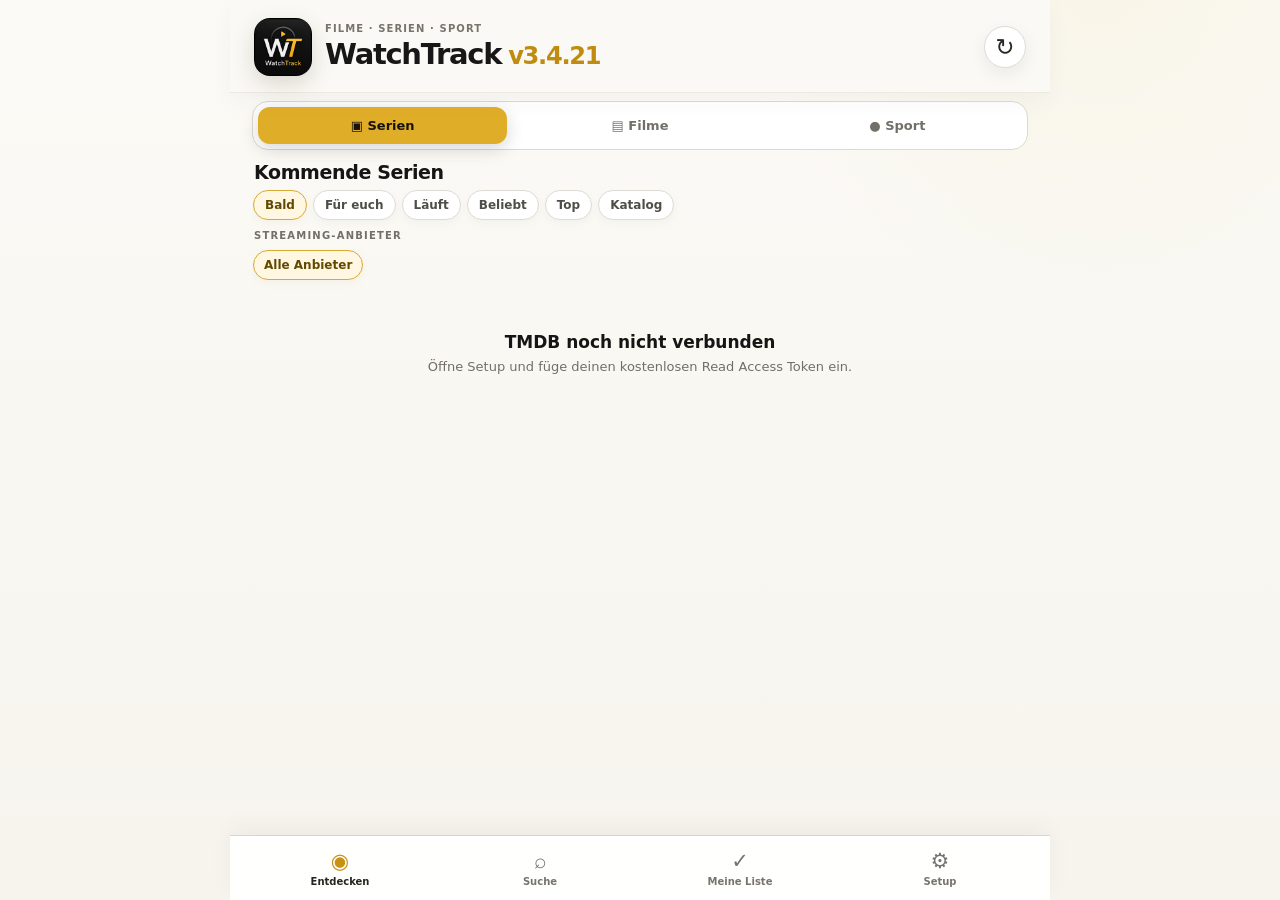
==== commit b6af6ad4: "Release WatchTrack v3.4.22 without language filter" ====
--- a/index.html
+++ b/index.html
@@ -1,8 +1,8 @@
 <!doctype html>
 <html lang="de">
 <head>
-  <meta charset="utf-8" /><meta name="viewport" content="width=device-width, initial-scale=1, maximum-scale=1, user-scalable=no, viewport-fit=cover" /><meta name="theme-color" content="#090909" /><meta name="apple-mobile-web-app-capable" content="yes" /><meta name="apple-mobile-web-app-status-bar-style" content="black-translucent" /><meta name="apple-mobile-web-app-title" content="WatchTrack" /><meta name="format-detection" content="no" /><title>WatchTrack v3.4.21</title>
-  <link rel="manifest" href="manifest.webmanifest?v=3421-20260918" /><link rel="apple-touch-icon" href="icons/icon-180.png" /><link rel="stylesheet" href="styles.css" /><link rel="stylesheet" href="features.css" /><link rel="stylesheet" href="custom.css" /><link rel="stylesheet" href="v24.css" /><link rel="stylesheet" href="sync.css" /><link rel="stylesheet" href="notifications.css" /><link rel="stylesheet" href="next-up.css" /><link rel="stylesheet" href="preference.css" /><link rel="stylesheet" href="theme-logo.css" /><link rel="stylesheet" href="theme-mode.css?v=3421-20260918" /><link rel="stylesheet" href="recommendation-feedback.css" /><link rel="stylesheet" href="dashboard-v34.css?v=3421-20260918" /><link rel="stylesheet" href="sport.css?v=3421-20260918" />
+  <meta charset="utf-8" /><meta name="viewport" content="width=device-width, initial-scale=1, maximum-scale=1, user-scalable=no, viewport-fit=cover" /><meta name="theme-color" content="#090909" /><meta name="apple-mobile-web-app-capable" content="yes" /><meta name="apple-mobile-web-app-status-bar-style" content="black-translucent" /><meta name="apple-mobile-web-app-title" content="WatchTrack" /><meta name="format-detection" content="no" /><title>WatchTrack v3.4.22</title>
+  <link rel="manifest" href="manifest.webmanifest?v=3422-20260919" /><link rel="apple-touch-icon" href="icons/icon-180.png" /><link rel="stylesheet" href="styles.css" /><link rel="stylesheet" href="features.css" /><link rel="stylesheet" href="custom.css" /><link rel="stylesheet" href="v24.css" /><link rel="stylesheet" href="sync.css" /><link rel="stylesheet" href="notifications.css" /><link rel="stylesheet" href="next-up.css" /><link rel="stylesheet" href="preference.css" /><link rel="stylesheet" href="theme-logo.css" /><link rel="stylesheet" href="theme-mode.css?v=3422-20260919" /><link rel="stylesheet" href="recommendation-feedback.css" /><link rel="stylesheet" href="dashboard-v34.css?v=3422-20260919" /><link rel="stylesheet" href="sport.css?v=3422-20260919" />
   <script>try{const m=localStorage.getItem('wt_theme_mode')||'system';const d=m==='system'?matchMedia('(prefers-color-scheme: dark)').matches:m==='dark';document.documentElement.dataset.theme=d?'dark':'light';document.documentElement.dataset.themeMode=m;}catch{}</script>
 <style id="wt-tidy-3414">
 /* quieter, more compact main UI */
@@ -15,7 +15,7 @@
 .sport-tabs{margin-bottom:10px}
 .sport-list{gap:8px}
 </style><style id="wt-discover-tidy-3417">
-/* v3.4.21: Entdecken ruhiger und kompakter */
+/* v3.4.22: Entdecken ruhiger und kompakter */
 #view-discover{padding-top:4px}
 #view-discover .discover-head{margin:8px 2px 7px}
 #view-discover .discover-head p{display:none}
@@ -25,18 +25,15 @@
 #view-discover .card-grid{gap:9px}
 #view-discover .load-more{margin-top:10px}
 .wt-section-switch{margin-bottom:11px}
-</style></head><body><div class="app-shell"><header class="topbar"><div><div class="eyebrow">FILME · SERIEN · SPORT</div><h1>WatchTrack <small class="version-tag">v3.4.21</small></h1></div><button id="refreshBtn" class="icon-btn" aria-label="Aktualisieren">↻</button></header><main id="main">
+</style></head><body><div class="app-shell"><header class="topbar"><div><div class="eyebrow">FILME · SERIEN · SPORT</div><h1>WatchTrack <small class="version-tag">v3.4.22</small></h1></div><button id="refreshBtn" class="icon-btn" aria-label="Aktualisieren">↻</button></header><main id="main">
 <section id="view-discover" class="view active"><div class="segmented media-switch" role="tablist"><button class="seg" data-discover-type="movie">Filme</button><button class="seg active" data-discover-type="tv">Serien</button></div><div class="section-head discover-head"><div><h2 id="discoverTitle">Kommende Serien</h2><p id="discoverHint">Neue Serien mit angekündigtem Start · Region Deutschland</p></div></div><div id="categoryChips" class="chip-row"></div><div id="discoverContent" class="card-grid"></div><button id="loadMoreBtn" class="secondary load-more" hidden>Mehr laden</button></section>
 <section id="view-search" class="view"><div class="search-wrap"><input id="searchInput" type="search" placeholder="Film oder Serie suchen …" autocomplete="off" enterkeyhint="search" /><button id="searchBtn" class="primary small">Suchen</button></div><div class="section-head compact-head"><div><h2>Gesamten Katalog durchsuchen</h2><p>Filme und Serien aus der TMDB-Datenbank.</p></div></div><div id="searchResults" class="card-grid"></div><button id="searchMoreBtn" class="secondary load-more" hidden>Mehr Treffer</button></section>
 <section id="view-library" class="view"><div class="library-stats"><div class="stat"><strong id="statWatching">0</strong><span>Schaue ich</span></div><div class="stat"><strong id="statCompleted">0</strong><span>Gesehen</span></div><div class="stat"><strong id="statWatchlist">0</strong><span>Will ich sehen</span></div></div><div class="segmented"><button class="seg active" data-libfilter="all">Alle</button><button class="seg" data-libfilter="watching">Schaue ich</button><button class="seg" data-libfilter="completed">Gesehen</button><button class="seg" data-libfilter="watchlist">Will ich sehen</button></div><div id="libraryContent" class="library-list"></div></section>
 <section id="view-settings" class="view"><div class="settings-card connection-card"><div class="settings-title-row"><div><h2>TMDB verbinden</h2><p>Damit WatchTrack aktuelle Filme, Serien, Staffeln und Folgen abrufen kann.</p></div><span id="connectionDot" class="connection-dot"></span></div><label for="tokenInput">API Read Access Token</label><textarea id="tokenInput" rows="3" spellcheck="false" autocapitalize="off" autocomplete="off"></textarea><div class="row gap wrap"><button id="saveTokenBtn" class="primary">Speichern & testen</button><button id="clearTokenBtn" class="secondary">Entfernen</button></div><div id="tokenStatus" class="status"></div><a class="text-link" href="https://www.themoviedb.org/settings/api" target="_blank" rel="noreferrer">TMDB API-Einstellungen öffnen ↗</a></div><div class="settings-card"><h2>Region & Sprache</h2><label for="regionSelect">Region</label><select id="regionSelect"><option value="DE">Deutschland</option><option value="AT">Österreich</option><option value="CH">Schweiz</option></select>
-<label style="margin-top:14px">Originalsprachen anzeigen</label><p class="muted" style="margin-top:4px">Nur ausgewählte Originalsprachen erscheinen unter Entdecken und Für euch.</p>
-<div id="contentLanguageChoices" class="chip-row" style="padding-top:7px">
-<button type="button" class="chip" data-content-lang="de">Deutsch</button><button type="button" class="chip" data-content-lang="en">Englisch</button><button type="button" class="chip" data-content-lang="fr">Französisch</button><button type="button" class="chip" data-content-lang="es">Spanisch</button><button type="button" class="chip" data-content-lang="it">Italienisch</button><button type="button" class="chip" data-content-lang="ko">Koreanisch</button><button type="button" class="chip" data-content-lang="ja">Japanisch</button><button type="button" class="chip" data-content-lang="tr">Türkisch</button>
-</div></div><div class="settings-card"><h2>Lokale Daten</h2><div class="row gap wrap settings-actions"><button id="exportBtn" class="secondary">Backup exportieren</button><label class="secondary file-label">Backup importieren<input id="importInput" type="file" accept="application/json" hidden /></label><button id="resetBtn" class="danger">Watch-Daten löschen</button></div></div><div class="settings-card"><h2>Datenschutz & Quelle</h2><p>Gemeinsame Watch-Daten werden bei aktivierter Synchronisierung in eurer D1-Datenbank gespeichert und automatisch gesichert.</p><p class="tmdb-note">This product uses the TMDB API but is not endorsed or certified by TMDB.</p></div></section>
+</div><div class="settings-card"><h2>Lokale Daten</h2><div class="row gap wrap settings-actions"><button id="exportBtn" class="secondary">Backup exportieren</button><label class="secondary file-label">Backup importieren<input id="importInput" type="file" accept="application/json" hidden /></label><button id="resetBtn" class="danger">Watch-Daten löschen</button></div></div><div class="settings-card"><h2>Datenschutz & Quelle</h2><p>Gemeinsame Watch-Daten werden bei aktivierter Synchronisierung in eurer D1-Datenbank gespeichert und automatisch gesichert.</p><p class="tmdb-note">This product uses the TMDB API but is not endorsed or certified by TMDB.</p></div></section>
 </main><nav class="bottom-nav"><button class="nav-btn active" data-view="discover"><span>◉</span><small>Entdecken</small></button><button class="nav-btn" data-view="search"><span>⌕</span><small>Suche</small></button><button class="nav-btn" data-view="library"><span>✓</span><small>Meine Liste</small></button><button class="nav-btn" data-view="settings"><span>⚙</span><small>Setup</small></button></nav></div><dialog id="detailDialog"><div id="detailContent"></div><button id="closeDialogBtn" class="dialog-close">×</button></dialog><div id="toast" class="toast" role="status"></div>
-<script src="app.js"></script><script src="features.js"></script><script src="custom.js"></script><script src="v24.js"></script><script src="sync.js"></script><script src="series-first.js"></script><script src="stable-progress.js"></script><script src="notifications.js"></script><script src="next-up.js"></script><script src="recommendations.js"></script><script src="upcoming-library.js"></script><script src="v3.js"></script><script src="theme-mode.js?v=3421-20260918"></script><script src="ui-polish.js"></script><script src="dashboard-v34.js?v=3421-20260918"></script><script src="sport.js?v=3421-20260918"></script><script>
-const WT_VERSION='3.4.21';
+<script src="app.js"></script><script src="features.js"></script><script src="custom.js"></script><script src="v24.js"></script><script src="sync.js"></script><script src="series-first.js"></script><script src="stable-progress.js"></script><script src="notifications.js"></script><script src="next-up.js"></script><script src="recommendations.js"></script><script src="upcoming-library.js"></script><script src="v3.js"></script><script src="theme-mode.js?v=3422-20260919"></script><script src="ui-polish.js"></script><script src="dashboard-v34.js?v=3422-20260919"></script><script src="sport.js?v=3422-20260919"></script><script>
+const WT_VERSION='3.4.22';
 async function wtCheckForUpdate(){
  try{
   const r=await fetch('/version.json?ts='+Date.now(),{cache:'no-store'});
@@ -57,18 +54,16 @@
 }
 if('serviceWorker' in navigator){
  window.addEventListener('load',async()=>{try{
-  const reg=await navigator.serviceWorker.register('/sw.js?v=3421-20260918',{scope:'/',updateViaCache:'none'});
+  const reg=await navigator.serviceWorker.register('/sw.js?v=3422-20260919',{scope:'/',updateViaCache:'none'});
   await reg.update();
  }catch(e){console.warn('SW update failed',e)}
  wtCheckForUpdate();
  setTimeout(wtCheckForUpdate,4000);
  });
  document.addEventListener('visibilitychange',()=>{if(document.visibilityState==='visible')wtCheckForUpdate()});
- navigator.serviceWorker.addEventListener('controllerchange',()=>{if(!sessionStorage.getItem('wt_sw_reloaded_3421')){sessionStorage.setItem('wt_sw_reloaded_3421','1');location.reload();}});
+ navigator.serviceWorker.addEventListener('controllerchange',()=>{if(!sessionStorage.getItem('wt_sw_reloaded_3422')){sessionStorage.setItem('wt_sw_reloaded_3422','1');location.reload();}});
 }else{
  window.addEventListener('load',wtCheckForUpdate);
  document.addEventListener('visibilitychange',()=>{if(document.visibilityState==='visible')wtCheckForUpdate()});
 }
-</script><script>
-(()=>{function paint(){document.querySelectorAll('[data-content-lang]').forEach(b=>b.classList.toggle('active',state.contentLanguages.includes(b.dataset.contentLang)))}document.addEventListener('click',e=>{const b=e.target.closest('[data-content-lang]');if(!b)return;const l=b.dataset.contentLang;if(state.contentLanguages.includes(l)){if(state.contentLanguages.length===1)return toast('Mindestens eine Sprache muss aktiv bleiben');state.contentLanguages=state.contentLanguages.filter(x=>x!==l)}else state.contentLanguages.push(l);saveContentLanguages();paint();loadDiscover();});paint();})();
 </script></body></html>
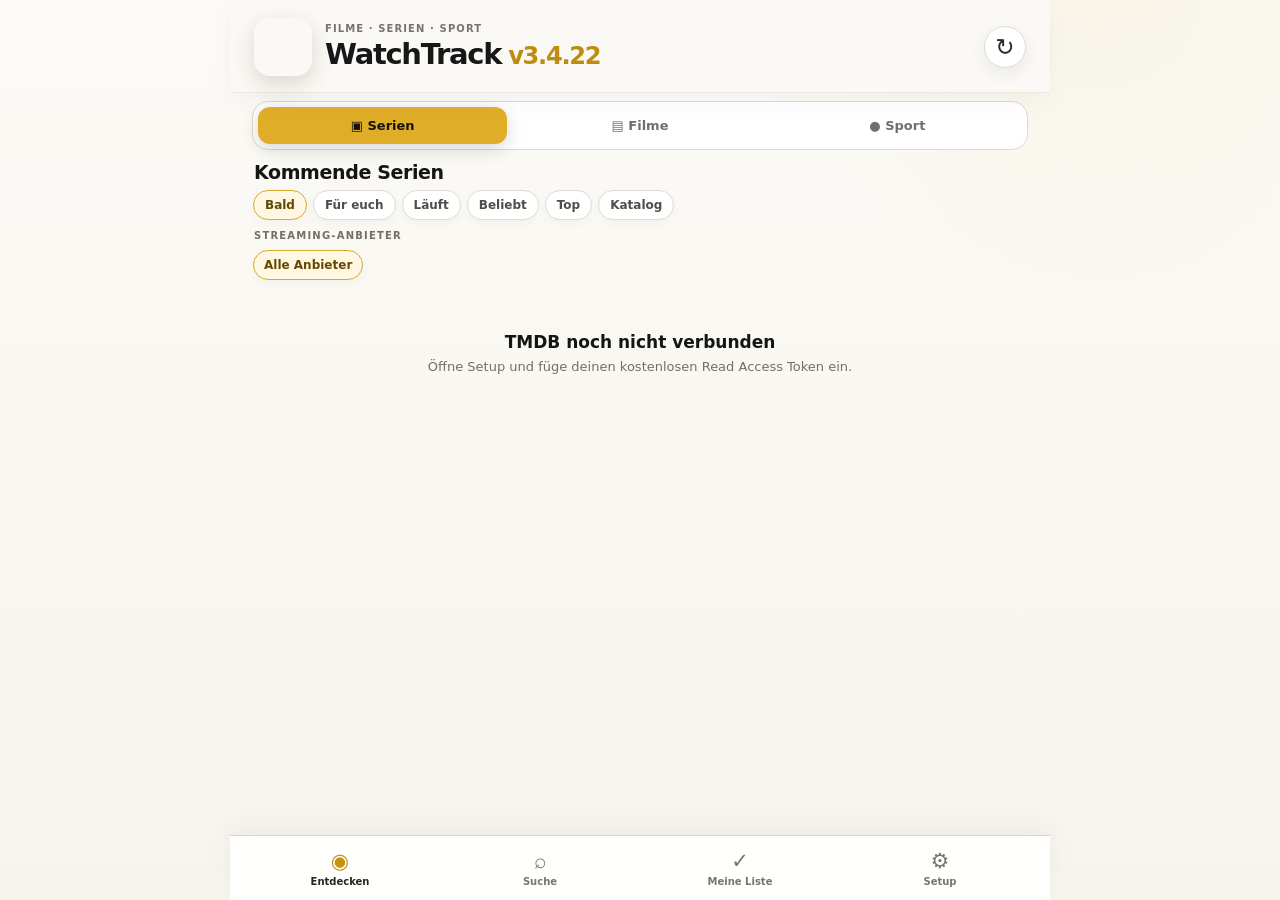
==== commit 30e7d78f: "Release WatchTrack v3.4.23 series completion behavior" ====
--- a/index.html
+++ b/index.html
@@ -1,8 +1,8 @@
 <!doctype html>
 <html lang="de">
 <head>
-  <meta charset="utf-8" /><meta name="viewport" content="width=device-width, initial-scale=1, maximum-scale=1, user-scalable=no, viewport-fit=cover" /><meta name="theme-color" content="#090909" /><meta name="apple-mobile-web-app-capable" content="yes" /><meta name="apple-mobile-web-app-status-bar-style" content="black-translucent" /><meta name="apple-mobile-web-app-title" content="WatchTrack" /><meta name="format-detection" content="no" /><title>WatchTrack v3.4.22</title>
-  <link rel="manifest" href="manifest.webmanifest?v=3422-20260919" /><link rel="apple-touch-icon" href="icons/icon-180.png" /><link rel="stylesheet" href="styles.css" /><link rel="stylesheet" href="features.css" /><link rel="stylesheet" href="custom.css" /><link rel="stylesheet" href="v24.css" /><link rel="stylesheet" href="sync.css" /><link rel="stylesheet" href="notifications.css" /><link rel="stylesheet" href="next-up.css" /><link rel="stylesheet" href="preference.css" /><link rel="stylesheet" href="theme-logo.css" /><link rel="stylesheet" href="theme-mode.css?v=3422-20260919" /><link rel="stylesheet" href="recommendation-feedback.css" /><link rel="stylesheet" href="dashboard-v34.css?v=3422-20260919" /><link rel="stylesheet" href="sport.css?v=3422-20260919" />
+  <meta charset="utf-8" /><meta name="viewport" content="width=device-width, initial-scale=1, maximum-scale=1, user-scalable=no, viewport-fit=cover" /><meta name="theme-color" content="#090909" /><meta name="apple-mobile-web-app-capable" content="yes" /><meta name="apple-mobile-web-app-status-bar-style" content="black-translucent" /><meta name="apple-mobile-web-app-title" content="WatchTrack" /><meta name="format-detection" content="no" /><title>WatchTrack v3.4.23</title>
+  <link rel="manifest" href="manifest.webmanifest?v=3423-20260919" /><link rel="apple-touch-icon" href="icons/icon-180.png" /><link rel="stylesheet" href="styles.css" /><link rel="stylesheet" href="features.css" /><link rel="stylesheet" href="custom.css" /><link rel="stylesheet" href="v24.css" /><link rel="stylesheet" href="sync.css" /><link rel="stylesheet" href="notifications.css" /><link rel="stylesheet" href="next-up.css" /><link rel="stylesheet" href="preference.css" /><link rel="stylesheet" href="theme-logo.css" /><link rel="stylesheet" href="theme-mode.css?v=3423-20260919" /><link rel="stylesheet" href="recommendation-feedback.css" /><link rel="stylesheet" href="dashboard-v34.css?v=3423-20260919" /><link rel="stylesheet" href="sport.css?v=3423-20260919" />
   <script>try{const m=localStorage.getItem('wt_theme_mode')||'system';const d=m==='system'?matchMedia('(prefers-color-scheme: dark)').matches:m==='dark';document.documentElement.dataset.theme=d?'dark':'light';document.documentElement.dataset.themeMode=m;}catch{}</script>
 <style id="wt-tidy-3414">
 /* quieter, more compact main UI */
@@ -15,7 +15,7 @@
 .sport-tabs{margin-bottom:10px}
 .sport-list{gap:8px}
 </style><style id="wt-discover-tidy-3417">
-/* v3.4.22: Entdecken ruhiger und kompakter */
+/* v3.4.23: Entdecken ruhiger und kompakter */
 #view-discover{padding-top:4px}
 #view-discover .discover-head{margin:8px 2px 7px}
 #view-discover .discover-head p{display:none}
@@ -25,15 +25,15 @@
 #view-discover .card-grid{gap:9px}
 #view-discover .load-more{margin-top:10px}
 .wt-section-switch{margin-bottom:11px}
-</style></head><body><div class="app-shell"><header class="topbar"><div><div class="eyebrow">FILME · SERIEN · SPORT</div><h1>WatchTrack <small class="version-tag">v3.4.22</small></h1></div><button id="refreshBtn" class="icon-btn" aria-label="Aktualisieren">↻</button></header><main id="main">
+</style></head><body><div class="app-shell"><header class="topbar"><div><div class="eyebrow">FILME · SERIEN · SPORT</div><h1>WatchTrack <small class="version-tag">v3.4.23</small></h1></div><button id="refreshBtn" class="icon-btn" aria-label="Aktualisieren">↻</button></header><main id="main">
 <section id="view-discover" class="view active"><div class="segmented media-switch" role="tablist"><button class="seg" data-discover-type="movie">Filme</button><button class="seg active" data-discover-type="tv">Serien</button></div><div class="section-head discover-head"><div><h2 id="discoverTitle">Kommende Serien</h2><p id="discoverHint">Neue Serien mit angekündigtem Start · Region Deutschland</p></div></div><div id="categoryChips" class="chip-row"></div><div id="discoverContent" class="card-grid"></div><button id="loadMoreBtn" class="secondary load-more" hidden>Mehr laden</button></section>
 <section id="view-search" class="view"><div class="search-wrap"><input id="searchInput" type="search" placeholder="Film oder Serie suchen …" autocomplete="off" enterkeyhint="search" /><button id="searchBtn" class="primary small">Suchen</button></div><div class="section-head compact-head"><div><h2>Gesamten Katalog durchsuchen</h2><p>Filme und Serien aus der TMDB-Datenbank.</p></div></div><div id="searchResults" class="card-grid"></div><button id="searchMoreBtn" class="secondary load-more" hidden>Mehr Treffer</button></section>
 <section id="view-library" class="view"><div class="library-stats"><div class="stat"><strong id="statWatching">0</strong><span>Schaue ich</span></div><div class="stat"><strong id="statCompleted">0</strong><span>Gesehen</span></div><div class="stat"><strong id="statWatchlist">0</strong><span>Will ich sehen</span></div></div><div class="segmented"><button class="seg active" data-libfilter="all">Alle</button><button class="seg" data-libfilter="watching">Schaue ich</button><button class="seg" data-libfilter="completed">Gesehen</button><button class="seg" data-libfilter="watchlist">Will ich sehen</button></div><div id="libraryContent" class="library-list"></div></section>
 <section id="view-settings" class="view"><div class="settings-card connection-card"><div class="settings-title-row"><div><h2>TMDB verbinden</h2><p>Damit WatchTrack aktuelle Filme, Serien, Staffeln und Folgen abrufen kann.</p></div><span id="connectionDot" class="connection-dot"></span></div><label for="tokenInput">API Read Access Token</label><textarea id="tokenInput" rows="3" spellcheck="false" autocapitalize="off" autocomplete="off"></textarea><div class="row gap wrap"><button id="saveTokenBtn" class="primary">Speichern & testen</button><button id="clearTokenBtn" class="secondary">Entfernen</button></div><div id="tokenStatus" class="status"></div><a class="text-link" href="https://www.themoviedb.org/settings/api" target="_blank" rel="noreferrer">TMDB API-Einstellungen öffnen ↗</a></div><div class="settings-card"><h2>Region & Sprache</h2><label for="regionSelect">Region</label><select id="regionSelect"><option value="DE">Deutschland</option><option value="AT">Österreich</option><option value="CH">Schweiz</option></select>
 </div><div class="settings-card"><h2>Lokale Daten</h2><div class="row gap wrap settings-actions"><button id="exportBtn" class="secondary">Backup exportieren</button><label class="secondary file-label">Backup importieren<input id="importInput" type="file" accept="application/json" hidden /></label><button id="resetBtn" class="danger">Watch-Daten löschen</button></div></div><div class="settings-card"><h2>Datenschutz & Quelle</h2><p>Gemeinsame Watch-Daten werden bei aktivierter Synchronisierung in eurer D1-Datenbank gespeichert und automatisch gesichert.</p><p class="tmdb-note">This product uses the TMDB API but is not endorsed or certified by TMDB.</p></div></section>
 </main><nav class="bottom-nav"><button class="nav-btn active" data-view="discover"><span>◉</span><small>Entdecken</small></button><button class="nav-btn" data-view="search"><span>⌕</span><small>Suche</small></button><button class="nav-btn" data-view="library"><span>✓</span><small>Meine Liste</small></button><button class="nav-btn" data-view="settings"><span>⚙</span><small>Setup</small></button></nav></div><dialog id="detailDialog"><div id="detailContent"></div><button id="closeDialogBtn" class="dialog-close">×</button></dialog><div id="toast" class="toast" role="status"></div>
-<script src="app.js"></script><script src="features.js"></script><script src="custom.js"></script><script src="v24.js"></script><script src="sync.js"></script><script src="series-first.js"></script><script src="stable-progress.js"></script><script src="notifications.js"></script><script src="next-up.js"></script><script src="recommendations.js"></script><script src="upcoming-library.js"></script><script src="v3.js"></script><script src="theme-mode.js?v=3422-20260919"></script><script src="ui-polish.js"></script><script src="dashboard-v34.js?v=3422-20260919"></script><script src="sport.js?v=3422-20260919"></script><script>
-const WT_VERSION='3.4.22';
+<script src="app.js"></script><script src="features.js"></script><script src="custom.js"></script><script src="v24.js"></script><script src="sync.js"></script><script src="series-first.js"></script><script src="stable-progress.js"></script><script src="notifications.js"></script><script src="next-up.js"></script><script src="recommendations.js"></script><script src="upcoming-library.js"></script><script src="v3.js"></script><script src="theme-mode.js?v=3423-20260919"></script><script src="ui-polish.js"></script><script src="dashboard-v34.js?v=3423-20260919"></script><script src="sport.js?v=3423-20260919"></script><script>
+const WT_VERSION='3.4.23';
 async function wtCheckForUpdate(){
  try{
   const r=await fetch('/version.json?ts='+Date.now(),{cache:'no-store'});
@@ -54,14 +54,14 @@
 }
 if('serviceWorker' in navigator){
  window.addEventListener('load',async()=>{try{
-  const reg=await navigator.serviceWorker.register('/sw.js?v=3422-20260919',{scope:'/',updateViaCache:'none'});
+  const reg=await navigator.serviceWorker.register('/sw.js?v=3423-20260919',{scope:'/',updateViaCache:'none'});
   await reg.update();
  }catch(e){console.warn('SW update failed',e)}
  wtCheckForUpdate();
  setTimeout(wtCheckForUpdate,4000);
  });
  document.addEventListener('visibilitychange',()=>{if(document.visibilityState==='visible')wtCheckForUpdate()});
- navigator.serviceWorker.addEventListener('controllerchange',()=>{if(!sessionStorage.getItem('wt_sw_reloaded_3422')){sessionStorage.setItem('wt_sw_reloaded_3422','1');location.reload();}});
+ navigator.serviceWorker.addEventListener('controllerchange',()=>{if(!sessionStorage.getItem('wt_sw_reloaded_3423')){sessionStorage.setItem('wt_sw_reloaded_3423','1');location.reload();}});
 }else{
  window.addEventListener('load',wtCheckForUpdate);
  document.addEventListener('visibilitychange',()=>{if(document.visibilityState==='visible')wtCheckForUpdate()});
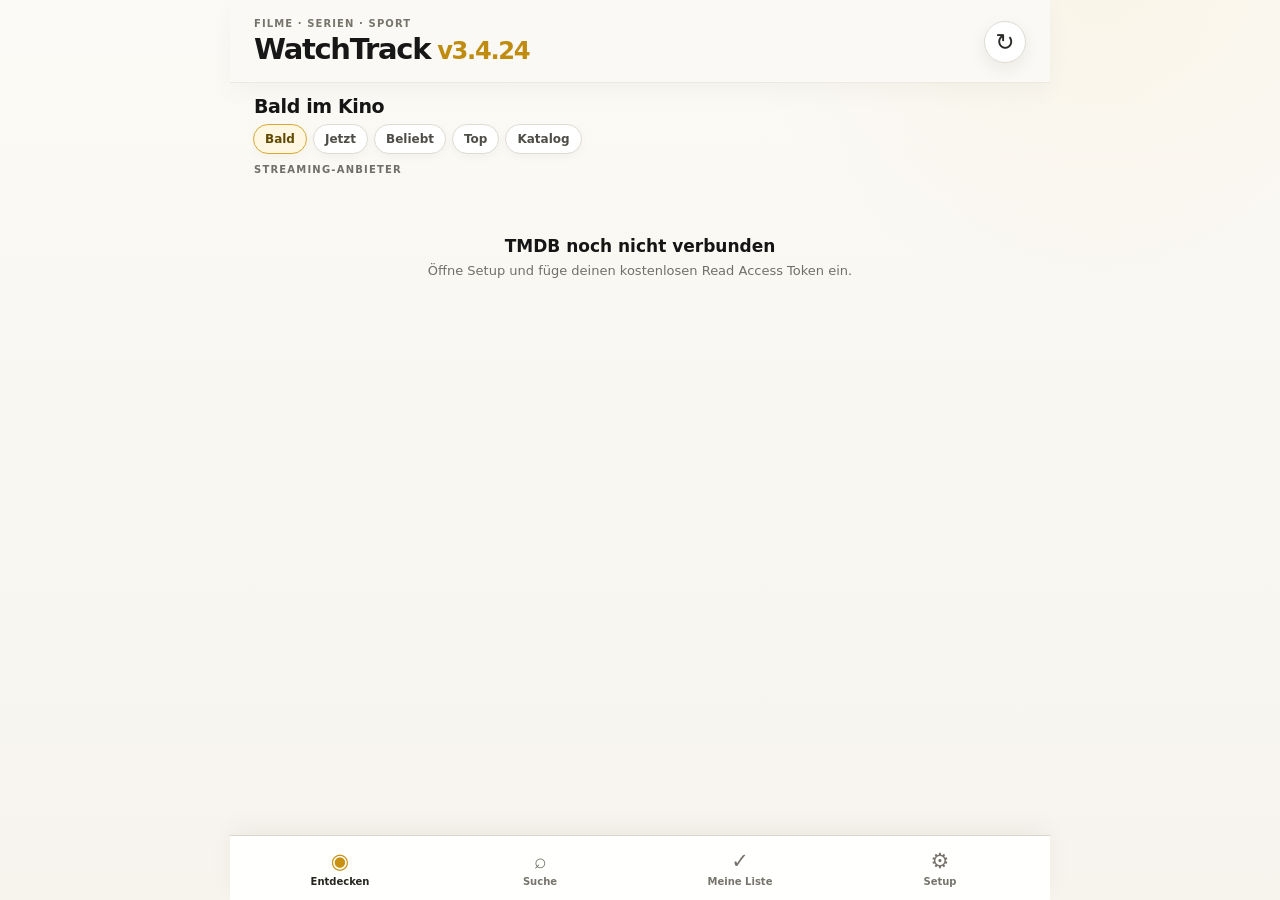
==== commit b3a4c8a7: "Release WatchTrack v3.4.24 UI cleanup" ====
--- a/index.html
+++ b/index.html
@@ -1,8 +1,8 @@
 <!doctype html>
 <html lang="de">
 <head>
-  <meta charset="utf-8" /><meta name="viewport" content="width=device-width, initial-scale=1, maximum-scale=1, user-scalable=no, viewport-fit=cover" /><meta name="theme-color" content="#090909" /><meta name="apple-mobile-web-app-capable" content="yes" /><meta name="apple-mobile-web-app-status-bar-style" content="black-translucent" /><meta name="apple-mobile-web-app-title" content="WatchTrack" /><meta name="format-detection" content="no" /><title>WatchTrack v3.4.23</title>
-  <link rel="manifest" href="manifest.webmanifest?v=3423-20260919" /><link rel="apple-touch-icon" href="icons/icon-180.png" /><link rel="stylesheet" href="styles.css" /><link rel="stylesheet" href="features.css" /><link rel="stylesheet" href="custom.css" /><link rel="stylesheet" href="v24.css" /><link rel="stylesheet" href="sync.css" /><link rel="stylesheet" href="notifications.css" /><link rel="stylesheet" href="next-up.css" /><link rel="stylesheet" href="preference.css" /><link rel="stylesheet" href="theme-logo.css" /><link rel="stylesheet" href="theme-mode.css?v=3423-20260919" /><link rel="stylesheet" href="recommendation-feedback.css" /><link rel="stylesheet" href="dashboard-v34.css?v=3423-20260919" /><link rel="stylesheet" href="sport.css?v=3423-20260919" />
+  <meta charset="utf-8" /><meta name="viewport" content="width=device-width, initial-scale=1, maximum-scale=1, user-scalable=no, viewport-fit=cover" /><meta name="theme-color" content="#090909" /><meta name="apple-mobile-web-app-capable" content="yes" /><meta name="apple-mobile-web-app-status-bar-style" content="black-translucent" /><meta name="apple-mobile-web-app-title" content="WatchTrack" /><meta name="format-detection" content="no" /><title>WatchTrack v3.4.24</title>
+  <link rel="manifest" href="manifest.webmanifest?v=3424-20260919" /><link rel="apple-touch-icon" href="icons/icon-180.png" /><link rel="stylesheet" href="styles.css" /><link rel="stylesheet" href="features.css" /><link rel="stylesheet" href="custom.css" /><link rel="stylesheet" href="v24.css" /><link rel="stylesheet" href="sync.css" /><link rel="stylesheet" href="notifications.css" /><link rel="stylesheet" href="next-up.css" /><link rel="stylesheet" href="preference.css" /><link rel="stylesheet" href="theme-logo.css" /><link rel="stylesheet" href="theme-mode.css?v=3424-20260919" /><link rel="stylesheet" href="recommendation-feedback.css" /><link rel="stylesheet" href="dashboard-v34.css?v=3424-20260919" /><link rel="stylesheet" href="sport.css?v=3424-20260919" />
   <script>try{const m=localStorage.getItem('wt_theme_mode')||'system';const d=m==='system'?matchMedia('(prefers-color-scheme: dark)').matches:m==='dark';document.documentElement.dataset.theme=d?'dark':'light';document.documentElement.dataset.themeMode=m;}catch{}</script>
 <style id="wt-tidy-3414">
 /* quieter, more compact main UI */
@@ -15,7 +15,7 @@
 .sport-tabs{margin-bottom:10px}
 .sport-list{gap:8px}
 </style><style id="wt-discover-tidy-3417">
-/* v3.4.23: Entdecken ruhiger und kompakter */
+/* v3.4.24: Entdecken ruhiger und kompakter */
 #view-discover{padding-top:4px}
 #view-discover .discover-head{margin:8px 2px 7px}
 #view-discover .discover-head p{display:none}
@@ -25,15 +25,15 @@
 #view-discover .card-grid{gap:9px}
 #view-discover .load-more{margin-top:10px}
 .wt-section-switch{margin-bottom:11px}
-</style></head><body><div class="app-shell"><header class="topbar"><div><div class="eyebrow">FILME · SERIEN · SPORT</div><h1>WatchTrack <small class="version-tag">v3.4.23</small></h1></div><button id="refreshBtn" class="icon-btn" aria-label="Aktualisieren">↻</button></header><main id="main">
+</style></head><body><div class="app-shell"><header class="topbar"><div><div class="eyebrow">FILME · SERIEN · SPORT</div><h1>WatchTrack <small class="version-tag">v3.4.24</small></h1></div><button id="refreshBtn" class="icon-btn" aria-label="Aktualisieren">↻</button></header><main id="main">
 <section id="view-discover" class="view active"><div class="segmented media-switch" role="tablist"><button class="seg" data-discover-type="movie">Filme</button><button class="seg active" data-discover-type="tv">Serien</button></div><div class="section-head discover-head"><div><h2 id="discoverTitle">Kommende Serien</h2><p id="discoverHint">Neue Serien mit angekündigtem Start · Region Deutschland</p></div></div><div id="categoryChips" class="chip-row"></div><div id="discoverContent" class="card-grid"></div><button id="loadMoreBtn" class="secondary load-more" hidden>Mehr laden</button></section>
 <section id="view-search" class="view"><div class="search-wrap"><input id="searchInput" type="search" placeholder="Film oder Serie suchen …" autocomplete="off" enterkeyhint="search" /><button id="searchBtn" class="primary small">Suchen</button></div><div class="section-head compact-head"><div><h2>Gesamten Katalog durchsuchen</h2><p>Filme und Serien aus der TMDB-Datenbank.</p></div></div><div id="searchResults" class="card-grid"></div><button id="searchMoreBtn" class="secondary load-more" hidden>Mehr Treffer</button></section>
 <section id="view-library" class="view"><div class="library-stats"><div class="stat"><strong id="statWatching">0</strong><span>Schaue ich</span></div><div class="stat"><strong id="statCompleted">0</strong><span>Gesehen</span></div><div class="stat"><strong id="statWatchlist">0</strong><span>Will ich sehen</span></div></div><div class="segmented"><button class="seg active" data-libfilter="all">Alle</button><button class="seg" data-libfilter="watching">Schaue ich</button><button class="seg" data-libfilter="completed">Gesehen</button><button class="seg" data-libfilter="watchlist">Will ich sehen</button></div><div id="libraryContent" class="library-list"></div></section>
 <section id="view-settings" class="view"><div class="settings-card connection-card"><div class="settings-title-row"><div><h2>TMDB verbinden</h2><p>Damit WatchTrack aktuelle Filme, Serien, Staffeln und Folgen abrufen kann.</p></div><span id="connectionDot" class="connection-dot"></span></div><label for="tokenInput">API Read Access Token</label><textarea id="tokenInput" rows="3" spellcheck="false" autocapitalize="off" autocomplete="off"></textarea><div class="row gap wrap"><button id="saveTokenBtn" class="primary">Speichern & testen</button><button id="clearTokenBtn" class="secondary">Entfernen</button></div><div id="tokenStatus" class="status"></div><a class="text-link" href="https://www.themoviedb.org/settings/api" target="_blank" rel="noreferrer">TMDB API-Einstellungen öffnen ↗</a></div><div class="settings-card"><h2>Region & Sprache</h2><label for="regionSelect">Region</label><select id="regionSelect"><option value="DE">Deutschland</option><option value="AT">Österreich</option><option value="CH">Schweiz</option></select>
 </div><div class="settings-card"><h2>Lokale Daten</h2><div class="row gap wrap settings-actions"><button id="exportBtn" class="secondary">Backup exportieren</button><label class="secondary file-label">Backup importieren<input id="importInput" type="file" accept="application/json" hidden /></label><button id="resetBtn" class="danger">Watch-Daten löschen</button></div></div><div class="settings-card"><h2>Datenschutz & Quelle</h2><p>Gemeinsame Watch-Daten werden bei aktivierter Synchronisierung in eurer D1-Datenbank gespeichert und automatisch gesichert.</p><p class="tmdb-note">This product uses the TMDB API but is not endorsed or certified by TMDB.</p></div></section>
 </main><nav class="bottom-nav"><button class="nav-btn active" data-view="discover"><span>◉</span><small>Entdecken</small></button><button class="nav-btn" data-view="search"><span>⌕</span><small>Suche</small></button><button class="nav-btn" data-view="library"><span>✓</span><small>Meine Liste</small></button><button class="nav-btn" data-view="settings"><span>⚙</span><small>Setup</small></button></nav></div><dialog id="detailDialog"><div id="detailContent"></div><button id="closeDialogBtn" class="dialog-close">×</button></dialog><div id="toast" class="toast" role="status"></div>
-<script src="app.js"></script><script src="features.js"></script><script src="custom.js"></script><script src="v24.js"></script><script src="sync.js"></script><script src="series-first.js"></script><script src="stable-progress.js"></script><script src="notifications.js"></script><script src="next-up.js"></script><script src="recommendations.js"></script><script src="upcoming-library.js"></script><script src="v3.js"></script><script src="theme-mode.js?v=3423-20260919"></script><script src="ui-polish.js"></script><script src="dashboard-v34.js?v=3423-20260919"></script><script src="sport.js?v=3423-20260919"></script><script>
-const WT_VERSION='3.4.23';
+<script src="app.js"></script><script src="features.js"></script><script src="custom.js"></script><script src="v24.js"></script><script src="sync.js"></script><script src="series-first.js"></script><script src="stable-progress.js"></script><script src="notifications.js"></script><script src="next-up.js"></script><script src="recommendations.js"></script><script src="upcoming-library.js"></script><script src="v3.js"></script><script src="theme-mode.js?v=3424-20260919"></script><script src="ui-polish.js"></script><script src="dashboard-v34.js?v=3424-20260919"></script><script src="sport.js?v=3424-20260919"></script><script>
+const WT_VERSION='3.4.24';
 async function wtCheckForUpdate(){
  try{
   const r=await fetch('/version.json?ts='+Date.now(),{cache:'no-store'});
@@ -54,14 +54,14 @@
 }
 if('serviceWorker' in navigator){
  window.addEventListener('load',async()=>{try{
-  const reg=await navigator.serviceWorker.register('/sw.js?v=3423-20260919',{scope:'/',updateViaCache:'none'});
+  const reg=await navigator.serviceWorker.register('/sw.js?v=3424-20260919',{scope:'/',updateViaCache:'none'});
   await reg.update();
  }catch(e){console.warn('SW update failed',e)}
  wtCheckForUpdate();
  setTimeout(wtCheckForUpdate,4000);
  });
  document.addEventListener('visibilitychange',()=>{if(document.visibilityState==='visible')wtCheckForUpdate()});
- navigator.serviceWorker.addEventListener('controllerchange',()=>{if(!sessionStorage.getItem('wt_sw_reloaded_3423')){sessionStorage.setItem('wt_sw_reloaded_3423','1');location.reload();}});
+ navigator.serviceWorker.addEventListener('controllerchange',()=>{if(!sessionStorage.getItem('wt_sw_reloaded_3424')){sessionStorage.setItem('wt_sw_reloaded_3424','1');location.reload();}});
 }else{
  window.addEventListener('load',wtCheckForUpdate);
  document.addEventListener('visibilitychange',()=>{if(document.visibilityState==='visible')wtCheckForUpdate()});
--- a/dashboard-v34.css
+++ b/dashboard-v34.css
@@ -10,3 +10,12 @@
 .wt-sport-placeholder{display:none}.wt-sport-placeholder.active{display:block;border:1px solid var(--line);background:linear-gradient(145deg,var(--panel),var(--panel2));border-radius:18px;padding:20px 16px;margin-top:4px}.wt-sport-placeholder h2{margin:0 0 7px}.wt-sport-placeholder p{margin:0;color:var(--muted);line-height:1.45}.wt-sport-preview{display:grid;gap:9px;margin-top:16px}.wt-sport-row{border:1px solid var(--line);border-radius:13px;padding:11px 12px;background:var(--bg);display:flex;gap:10px;align-items:center}.wt-sport-row b{font-size:13px}.wt-sport-row small{display:block;color:var(--muted);margin-top:2px}
 .section-head{margin-top:4px}.chip-row{padding-bottom:4px}.card-grid{gap:11px}.media-card{border-radius:15px;overflow:hidden}
 @media(max-width:430px){.wt-section-btn{font-size:12px;padding:10px 4px}.wt-overview-card strong{font-size:16px}.wt-overview-card{padding:10px 7px}}
+
+/* v3.4.24 – quieter library and setup */
+#view-library .library-stats{display:none}
+#view-library>.segmented{position:sticky;top:0;z-index:4;margin:0 0 10px;padding:4px;background:var(--bg);border-radius:14px}
+#view-library .library-list{gap:8px}
+#view-settings>.settings-card{padding:14px;margin-bottom:8px}
+#view-settings>.settings-card h2{font-size:17px;margin-bottom:6px}
+#view-settings>.settings-card p{font-size:12px;line-height:1.4}
+#view-search .compact-head{display:none}
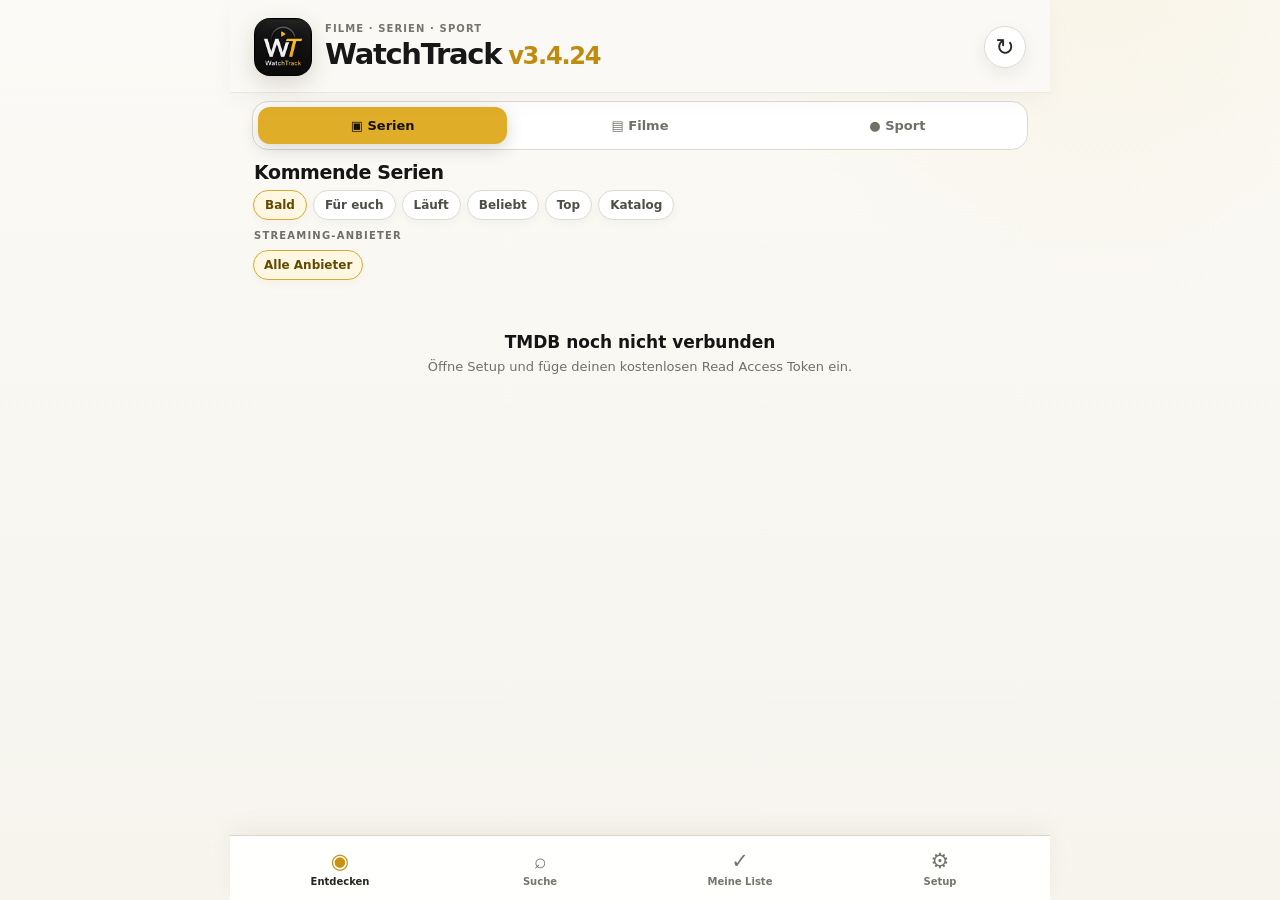
==== commit 9580c728: "Release WatchTrack v3.4.25 boxing favorites" ====
--- a/index.html
+++ b/index.html
@@ -1,8 +1,8 @@
 <!doctype html>
 <html lang="de">
 <head>
-  <meta charset="utf-8" /><meta name="viewport" content="width=device-width, initial-scale=1, maximum-scale=1, user-scalable=no, viewport-fit=cover" /><meta name="theme-color" content="#090909" /><meta name="apple-mobile-web-app-capable" content="yes" /><meta name="apple-mobile-web-app-status-bar-style" content="black-translucent" /><meta name="apple-mobile-web-app-title" content="WatchTrack" /><meta name="format-detection" content="no" /><title>WatchTrack v3.4.24</title>
-  <link rel="manifest" href="manifest.webmanifest?v=3424-20260919" /><link rel="apple-touch-icon" href="icons/icon-180.png" /><link rel="stylesheet" href="styles.css" /><link rel="stylesheet" href="features.css" /><link rel="stylesheet" href="custom.css" /><link rel="stylesheet" href="v24.css" /><link rel="stylesheet" href="sync.css" /><link rel="stylesheet" href="notifications.css" /><link rel="stylesheet" href="next-up.css" /><link rel="stylesheet" href="preference.css" /><link rel="stylesheet" href="theme-logo.css" /><link rel="stylesheet" href="theme-mode.css?v=3424-20260919" /><link rel="stylesheet" href="recommendation-feedback.css" /><link rel="stylesheet" href="dashboard-v34.css?v=3424-20260919" /><link rel="stylesheet" href="sport.css?v=3424-20260919" />
+  <meta charset="utf-8" /><meta name="viewport" content="width=device-width, initial-scale=1, maximum-scale=1, user-scalable=no, viewport-fit=cover" /><meta name="theme-color" content="#090909" /><meta name="apple-mobile-web-app-capable" content="yes" /><meta name="apple-mobile-web-app-status-bar-style" content="black-translucent" /><meta name="apple-mobile-web-app-title" content="WatchTrack" /><meta name="format-detection" content="no" /><title>WatchTrack v3.4.25</title>
+  <link rel="manifest" href="manifest.webmanifest?v=3425-20260920" /><link rel="apple-touch-icon" href="icons/icon-180.png" /><link rel="stylesheet" href="styles.css" /><link rel="stylesheet" href="features.css" /><link rel="stylesheet" href="custom.css" /><link rel="stylesheet" href="v24.css" /><link rel="stylesheet" href="sync.css" /><link rel="stylesheet" href="notifications.css" /><link rel="stylesheet" href="next-up.css" /><link rel="stylesheet" href="preference.css" /><link rel="stylesheet" href="theme-logo.css" /><link rel="stylesheet" href="theme-mode.css?v=3425-20260920" /><link rel="stylesheet" href="recommendation-feedback.css" /><link rel="stylesheet" href="dashboard-v34.css?v=3425-20260920" /><link rel="stylesheet" href="sport.css?v=3425-20260920" />
   <script>try{const m=localStorage.getItem('wt_theme_mode')||'system';const d=m==='system'?matchMedia('(prefers-color-scheme: dark)').matches:m==='dark';document.documentElement.dataset.theme=d?'dark':'light';document.documentElement.dataset.themeMode=m;}catch{}</script>
 <style id="wt-tidy-3414">
 /* quieter, more compact main UI */
@@ -15,7 +15,7 @@
 .sport-tabs{margin-bottom:10px}
 .sport-list{gap:8px}
 </style><style id="wt-discover-tidy-3417">
-/* v3.4.24: Entdecken ruhiger und kompakter */
+/* v3.4.25: Entdecken ruhiger und kompakter */
 #view-discover{padding-top:4px}
 #view-discover .discover-head{margin:8px 2px 7px}
 #view-discover .discover-head p{display:none}
@@ -25,15 +25,15 @@
 #view-discover .card-grid{gap:9px}
 #view-discover .load-more{margin-top:10px}
 .wt-section-switch{margin-bottom:11px}
-</style></head><body><div class="app-shell"><header class="topbar"><div><div class="eyebrow">FILME · SERIEN · SPORT</div><h1>WatchTrack <small class="version-tag">v3.4.24</small></h1></div><button id="refreshBtn" class="icon-btn" aria-label="Aktualisieren">↻</button></header><main id="main">
+</style></head><body><div class="app-shell"><header class="topbar"><div><div class="eyebrow">FILME · SERIEN · SPORT</div><h1>WatchTrack <small class="version-tag">v3.4.25</small></h1></div><button id="refreshBtn" class="icon-btn" aria-label="Aktualisieren">↻</button></header><main id="main">
 <section id="view-discover" class="view active"><div class="segmented media-switch" role="tablist"><button class="seg" data-discover-type="movie">Filme</button><button class="seg active" data-discover-type="tv">Serien</button></div><div class="section-head discover-head"><div><h2 id="discoverTitle">Kommende Serien</h2><p id="discoverHint">Neue Serien mit angekündigtem Start · Region Deutschland</p></div></div><div id="categoryChips" class="chip-row"></div><div id="discoverContent" class="card-grid"></div><button id="loadMoreBtn" class="secondary load-more" hidden>Mehr laden</button></section>
 <section id="view-search" class="view"><div class="search-wrap"><input id="searchInput" type="search" placeholder="Film oder Serie suchen …" autocomplete="off" enterkeyhint="search" /><button id="searchBtn" class="primary small">Suchen</button></div><div class="section-head compact-head"><div><h2>Gesamten Katalog durchsuchen</h2><p>Filme und Serien aus der TMDB-Datenbank.</p></div></div><div id="searchResults" class="card-grid"></div><button id="searchMoreBtn" class="secondary load-more" hidden>Mehr Treffer</button></section>
 <section id="view-library" class="view"><div class="library-stats"><div class="stat"><strong id="statWatching">0</strong><span>Schaue ich</span></div><div class="stat"><strong id="statCompleted">0</strong><span>Gesehen</span></div><div class="stat"><strong id="statWatchlist">0</strong><span>Will ich sehen</span></div></div><div class="segmented"><button class="seg active" data-libfilter="all">Alle</button><button class="seg" data-libfilter="watching">Schaue ich</button><button class="seg" data-libfilter="completed">Gesehen</button><button class="seg" data-libfilter="watchlist">Will ich sehen</button></div><div id="libraryContent" class="library-list"></div></section>
 <section id="view-settings" class="view"><div class="settings-card connection-card"><div class="settings-title-row"><div><h2>TMDB verbinden</h2><p>Damit WatchTrack aktuelle Filme, Serien, Staffeln und Folgen abrufen kann.</p></div><span id="connectionDot" class="connection-dot"></span></div><label for="tokenInput">API Read Access Token</label><textarea id="tokenInput" rows="3" spellcheck="false" autocapitalize="off" autocomplete="off"></textarea><div class="row gap wrap"><button id="saveTokenBtn" class="primary">Speichern & testen</button><button id="clearTokenBtn" class="secondary">Entfernen</button></div><div id="tokenStatus" class="status"></div><a class="text-link" href="https://www.themoviedb.org/settings/api" target="_blank" rel="noreferrer">TMDB API-Einstellungen öffnen ↗</a></div><div class="settings-card"><h2>Region & Sprache</h2><label for="regionSelect">Region</label><select id="regionSelect"><option value="DE">Deutschland</option><option value="AT">Österreich</option><option value="CH">Schweiz</option></select>
 </div><div class="settings-card"><h2>Lokale Daten</h2><div class="row gap wrap settings-actions"><button id="exportBtn" class="secondary">Backup exportieren</button><label class="secondary file-label">Backup importieren<input id="importInput" type="file" accept="application/json" hidden /></label><button id="resetBtn" class="danger">Watch-Daten löschen</button></div></div><div class="settings-card"><h2>Datenschutz & Quelle</h2><p>Gemeinsame Watch-Daten werden bei aktivierter Synchronisierung in eurer D1-Datenbank gespeichert und automatisch gesichert.</p><p class="tmdb-note">This product uses the TMDB API but is not endorsed or certified by TMDB.</p></div></section>
 </main><nav class="bottom-nav"><button class="nav-btn active" data-view="discover"><span>◉</span><small>Entdecken</small></button><button class="nav-btn" data-view="search"><span>⌕</span><small>Suche</small></button><button class="nav-btn" data-view="library"><span>✓</span><small>Meine Liste</small></button><button class="nav-btn" data-view="settings"><span>⚙</span><small>Setup</small></button></nav></div><dialog id="detailDialog"><div id="detailContent"></div><button id="closeDialogBtn" class="dialog-close">×</button></dialog><div id="toast" class="toast" role="status"></div>
-<script src="app.js"></script><script src="features.js"></script><script src="custom.js"></script><script src="v24.js"></script><script src="sync.js"></script><script src="series-first.js"></script><script src="stable-progress.js"></script><script src="notifications.js"></script><script src="next-up.js"></script><script src="recommendations.js"></script><script src="upcoming-library.js"></script><script src="v3.js"></script><script src="theme-mode.js?v=3424-20260919"></script><script src="ui-polish.js"></script><script src="dashboard-v34.js?v=3424-20260919"></script><script src="sport.js?v=3424-20260919"></script><script>
-const WT_VERSION='3.4.24';
+<script src="app.js"></script><script src="features.js"></script><script src="custom.js"></script><script src="v24.js"></script><script src="sync.js"></script><script src="series-first.js"></script><script src="stable-progress.js"></script><script src="notifications.js"></script><script src="next-up.js"></script><script src="recommendations.js"></script><script src="upcoming-library.js"></script><script src="v3.js"></script><script src="theme-mode.js?v=3425-20260920"></script><script src="ui-polish.js"></script><script src="dashboard-v34.js?v=3425-20260920"></script><script src="sport.js?v=3425-20260920"></script><script>
+const WT_VERSION='3.4.25';
 async function wtCheckForUpdate(){
  try{
   const r=await fetch('/version.json?ts='+Date.now(),{cache:'no-store'});
@@ -54,14 +54,14 @@
 }
 if('serviceWorker' in navigator){
  window.addEventListener('load',async()=>{try{
-  const reg=await navigator.serviceWorker.register('/sw.js?v=3424-20260919',{scope:'/',updateViaCache:'none'});
+  const reg=await navigator.serviceWorker.register('/sw.js?v=3425-20260920',{scope:'/',updateViaCache:'none'});
   await reg.update();
  }catch(e){console.warn('SW update failed',e)}
  wtCheckForUpdate();
  setTimeout(wtCheckForUpdate,4000);
  });
  document.addEventListener('visibilitychange',()=>{if(document.visibilityState==='visible')wtCheckForUpdate()});
- navigator.serviceWorker.addEventListener('controllerchange',()=>{if(!sessionStorage.getItem('wt_sw_reloaded_3424')){sessionStorage.setItem('wt_sw_reloaded_3424','1');location.reload();}});
+ navigator.serviceWorker.addEventListener('controllerchange',()=>{if(!sessionStorage.getItem('wt_sw_reloaded_3425')){sessionStorage.setItem('wt_sw_reloaded_3425','1');location.reload();}});
 }else{
  window.addEventListener('load',wtCheckForUpdate);
  document.addEventListener('visibilitychange',()=>{if(document.visibilityState==='visible')wtCheckForUpdate()});
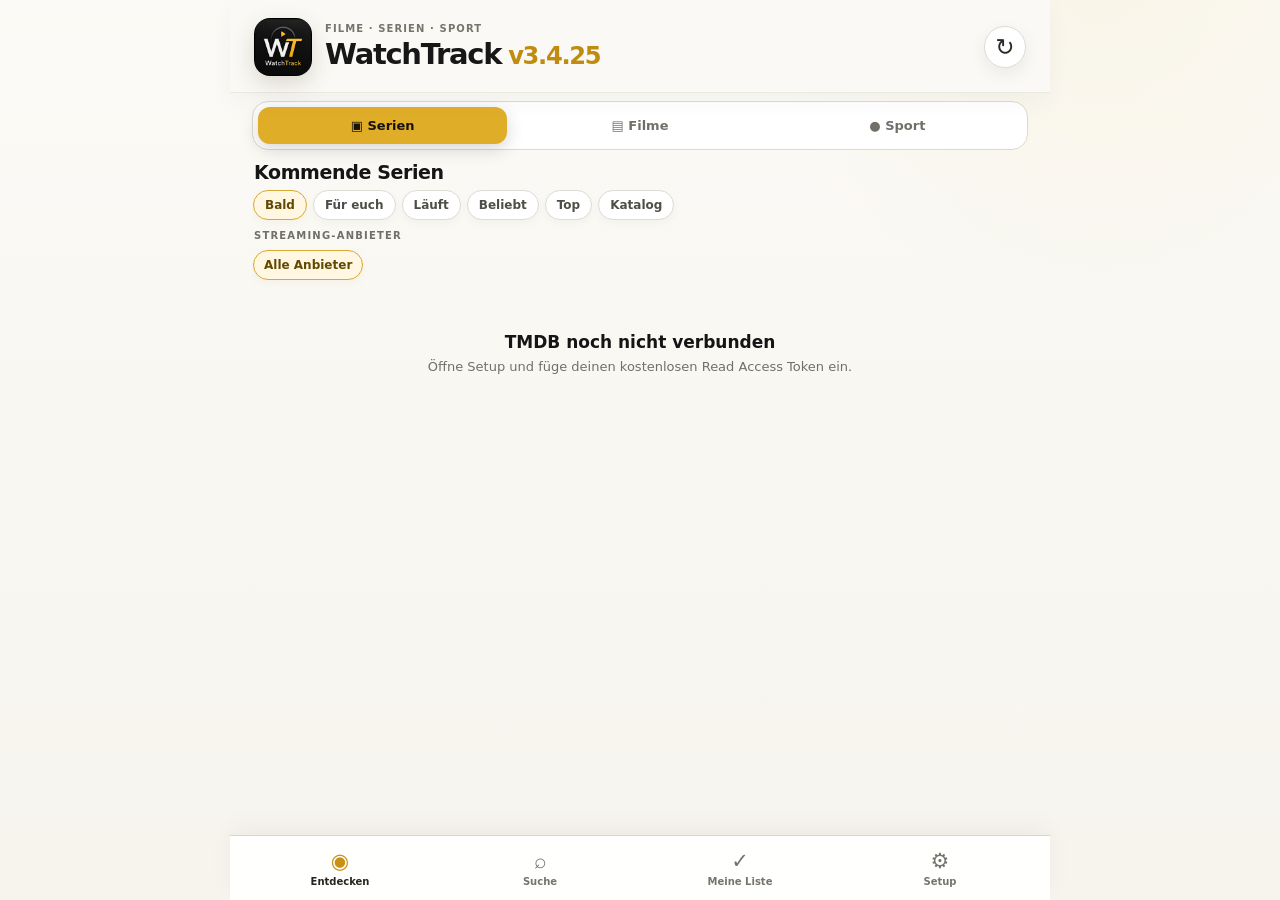
==== commit 2ddb17ef: "Release WatchTrack v3.4.26 boxing data integration" ====
--- a/index.html
+++ b/index.html
@@ -1,8 +1,8 @@
 <!doctype html>
 <html lang="de">
 <head>
-  <meta charset="utf-8" /><meta name="viewport" content="width=device-width, initial-scale=1, maximum-scale=1, user-scalable=no, viewport-fit=cover" /><meta name="theme-color" content="#090909" /><meta name="apple-mobile-web-app-capable" content="yes" /><meta name="apple-mobile-web-app-status-bar-style" content="black-translucent" /><meta name="apple-mobile-web-app-title" content="WatchTrack" /><meta name="format-detection" content="no" /><title>WatchTrack v3.4.25</title>
-  <link rel="manifest" href="manifest.webmanifest?v=3425-20260920" /><link rel="apple-touch-icon" href="icons/icon-180.png" /><link rel="stylesheet" href="styles.css" /><link rel="stylesheet" href="features.css" /><link rel="stylesheet" href="custom.css" /><link rel="stylesheet" href="v24.css" /><link rel="stylesheet" href="sync.css" /><link rel="stylesheet" href="notifications.css" /><link rel="stylesheet" href="next-up.css" /><link rel="stylesheet" href="preference.css" /><link rel="stylesheet" href="theme-logo.css" /><link rel="stylesheet" href="theme-mode.css?v=3425-20260920" /><link rel="stylesheet" href="recommendation-feedback.css" /><link rel="stylesheet" href="dashboard-v34.css?v=3425-20260920" /><link rel="stylesheet" href="sport.css?v=3425-20260920" />
+  <meta charset="utf-8" /><meta name="viewport" content="width=device-width, initial-scale=1, maximum-scale=1, user-scalable=no, viewport-fit=cover" /><meta name="theme-color" content="#090909" /><meta name="apple-mobile-web-app-capable" content="yes" /><meta name="apple-mobile-web-app-status-bar-style" content="black-translucent" /><meta name="apple-mobile-web-app-title" content="WatchTrack" /><meta name="format-detection" content="no" /><title>WatchTrack v3.4.26</title>
+  <link rel="manifest" href="manifest.webmanifest?v=3426-20260920" /><link rel="apple-touch-icon" href="icons/icon-180.png" /><link rel="stylesheet" href="styles.css" /><link rel="stylesheet" href="features.css" /><link rel="stylesheet" href="custom.css" /><link rel="stylesheet" href="v24.css" /><link rel="stylesheet" href="sync.css" /><link rel="stylesheet" href="notifications.css" /><link rel="stylesheet" href="next-up.css" /><link rel="stylesheet" href="preference.css" /><link rel="stylesheet" href="theme-logo.css" /><link rel="stylesheet" href="theme-mode.css?v=3426-20260920" /><link rel="stylesheet" href="recommendation-feedback.css" /><link rel="stylesheet" href="dashboard-v34.css?v=3426-20260920" /><link rel="stylesheet" href="sport.css?v=3426-20260920" />
   <script>try{const m=localStorage.getItem('wt_theme_mode')||'system';const d=m==='system'?matchMedia('(prefers-color-scheme: dark)').matches:m==='dark';document.documentElement.dataset.theme=d?'dark':'light';document.documentElement.dataset.themeMode=m;}catch{}</script>
 <style id="wt-tidy-3414">
 /* quieter, more compact main UI */
@@ -15,7 +15,7 @@
 .sport-tabs{margin-bottom:10px}
 .sport-list{gap:8px}
 </style><style id="wt-discover-tidy-3417">
-/* v3.4.25: Entdecken ruhiger und kompakter */
+/* v3.4.26: Entdecken ruhiger und kompakter */
 #view-discover{padding-top:4px}
 #view-discover .discover-head{margin:8px 2px 7px}
 #view-discover .discover-head p{display:none}
@@ -25,15 +25,15 @@
 #view-discover .card-grid{gap:9px}
 #view-discover .load-more{margin-top:10px}
 .wt-section-switch{margin-bottom:11px}
-</style></head><body><div class="app-shell"><header class="topbar"><div><div class="eyebrow">FILME · SERIEN · SPORT</div><h1>WatchTrack <small class="version-tag">v3.4.25</small></h1></div><button id="refreshBtn" class="icon-btn" aria-label="Aktualisieren">↻</button></header><main id="main">
+</style></head><body><div class="app-shell"><header class="topbar"><div><div class="eyebrow">FILME · SERIEN · SPORT</div><h1>WatchTrack <small class="version-tag">v3.4.26</small></h1></div><button id="refreshBtn" class="icon-btn" aria-label="Aktualisieren">↻</button></header><main id="main">
 <section id="view-discover" class="view active"><div class="segmented media-switch" role="tablist"><button class="seg" data-discover-type="movie">Filme</button><button class="seg active" data-discover-type="tv">Serien</button></div><div class="section-head discover-head"><div><h2 id="discoverTitle">Kommende Serien</h2><p id="discoverHint">Neue Serien mit angekündigtem Start · Region Deutschland</p></div></div><div id="categoryChips" class="chip-row"></div><div id="discoverContent" class="card-grid"></div><button id="loadMoreBtn" class="secondary load-more" hidden>Mehr laden</button></section>
 <section id="view-search" class="view"><div class="search-wrap"><input id="searchInput" type="search" placeholder="Film oder Serie suchen …" autocomplete="off" enterkeyhint="search" /><button id="searchBtn" class="primary small">Suchen</button></div><div class="section-head compact-head"><div><h2>Gesamten Katalog durchsuchen</h2><p>Filme und Serien aus der TMDB-Datenbank.</p></div></div><div id="searchResults" class="card-grid"></div><button id="searchMoreBtn" class="secondary load-more" hidden>Mehr Treffer</button></section>
 <section id="view-library" class="view"><div class="library-stats"><div class="stat"><strong id="statWatching">0</strong><span>Schaue ich</span></div><div class="stat"><strong id="statCompleted">0</strong><span>Gesehen</span></div><div class="stat"><strong id="statWatchlist">0</strong><span>Will ich sehen</span></div></div><div class="segmented"><button class="seg active" data-libfilter="all">Alle</button><button class="seg" data-libfilter="watching">Schaue ich</button><button class="seg" data-libfilter="completed">Gesehen</button><button class="seg" data-libfilter="watchlist">Will ich sehen</button></div><div id="libraryContent" class="library-list"></div></section>
 <section id="view-settings" class="view"><div class="settings-card connection-card"><div class="settings-title-row"><div><h2>TMDB verbinden</h2><p>Damit WatchTrack aktuelle Filme, Serien, Staffeln und Folgen abrufen kann.</p></div><span id="connectionDot" class="connection-dot"></span></div><label for="tokenInput">API Read Access Token</label><textarea id="tokenInput" rows="3" spellcheck="false" autocapitalize="off" autocomplete="off"></textarea><div class="row gap wrap"><button id="saveTokenBtn" class="primary">Speichern & testen</button><button id="clearTokenBtn" class="secondary">Entfernen</button></div><div id="tokenStatus" class="status"></div><a class="text-link" href="https://www.themoviedb.org/settings/api" target="_blank" rel="noreferrer">TMDB API-Einstellungen öffnen ↗</a></div><div class="settings-card"><h2>Region & Sprache</h2><label for="regionSelect">Region</label><select id="regionSelect"><option value="DE">Deutschland</option><option value="AT">Österreich</option><option value="CH">Schweiz</option></select>
 </div><div class="settings-card"><h2>Lokale Daten</h2><div class="row gap wrap settings-actions"><button id="exportBtn" class="secondary">Backup exportieren</button><label class="secondary file-label">Backup importieren<input id="importInput" type="file" accept="application/json" hidden /></label><button id="resetBtn" class="danger">Watch-Daten löschen</button></div></div><div class="settings-card"><h2>Datenschutz & Quelle</h2><p>Gemeinsame Watch-Daten werden bei aktivierter Synchronisierung in eurer D1-Datenbank gespeichert und automatisch gesichert.</p><p class="tmdb-note">This product uses the TMDB API but is not endorsed or certified by TMDB.</p></div></section>
 </main><nav class="bottom-nav"><button class="nav-btn active" data-view="discover"><span>◉</span><small>Entdecken</small></button><button class="nav-btn" data-view="search"><span>⌕</span><small>Suche</small></button><button class="nav-btn" data-view="library"><span>✓</span><small>Meine Liste</small></button><button class="nav-btn" data-view="settings"><span>⚙</span><small>Setup</small></button></nav></div><dialog id="detailDialog"><div id="detailContent"></div><button id="closeDialogBtn" class="dialog-close">×</button></dialog><div id="toast" class="toast" role="status"></div>
-<script src="app.js"></script><script src="features.js"></script><script src="custom.js"></script><script src="v24.js"></script><script src="sync.js"></script><script src="series-first.js"></script><script src="stable-progress.js"></script><script src="notifications.js"></script><script src="next-up.js"></script><script src="recommendations.js"></script><script src="upcoming-library.js"></script><script src="v3.js"></script><script src="theme-mode.js?v=3425-20260920"></script><script src="ui-polish.js"></script><script src="dashboard-v34.js?v=3425-20260920"></script><script src="sport.js?v=3425-20260920"></script><script>
-const WT_VERSION='3.4.25';
+<script src="app.js"></script><script src="features.js"></script><script src="custom.js"></script><script src="v24.js"></script><script src="sync.js"></script><script src="series-first.js"></script><script src="stable-progress.js"></script><script src="notifications.js"></script><script src="next-up.js"></script><script src="recommendations.js"></script><script src="upcoming-library.js"></script><script src="v3.js"></script><script src="theme-mode.js?v=3426-20260920"></script><script src="ui-polish.js"></script><script src="dashboard-v34.js?v=3426-20260920"></script><script src="sport.js?v=3426-20260920"></script><script>
+const WT_VERSION='3.4.26';
 async function wtCheckForUpdate(){
  try{
   const r=await fetch('/version.json?ts='+Date.now(),{cache:'no-store'});
@@ -54,14 +54,14 @@
 }
 if('serviceWorker' in navigator){
  window.addEventListener('load',async()=>{try{
-  const reg=await navigator.serviceWorker.register('/sw.js?v=3425-20260920',{scope:'/',updateViaCache:'none'});
+  const reg=await navigator.serviceWorker.register('/sw.js?v=3426-20260920',{scope:'/',updateViaCache:'none'});
   await reg.update();
  }catch(e){console.warn('SW update failed',e)}
  wtCheckForUpdate();
  setTimeout(wtCheckForUpdate,4000);
  });
  document.addEventListener('visibilitychange',()=>{if(document.visibilityState==='visible')wtCheckForUpdate()});
- navigator.serviceWorker.addEventListener('controllerchange',()=>{if(!sessionStorage.getItem('wt_sw_reloaded_3425')){sessionStorage.setItem('wt_sw_reloaded_3425','1');location.reload();}});
+ navigator.serviceWorker.addEventListener('controllerchange',()=>{if(!sessionStorage.getItem('wt_sw_reloaded_3426')){sessionStorage.setItem('wt_sw_reloaded_3426','1');location.reload();}});
 }else{
  window.addEventListener('load',wtCheckForUpdate);
  document.addEventListener('visibilitychange',()=>{if(document.visibilityState==='visible')wtCheckForUpdate()});
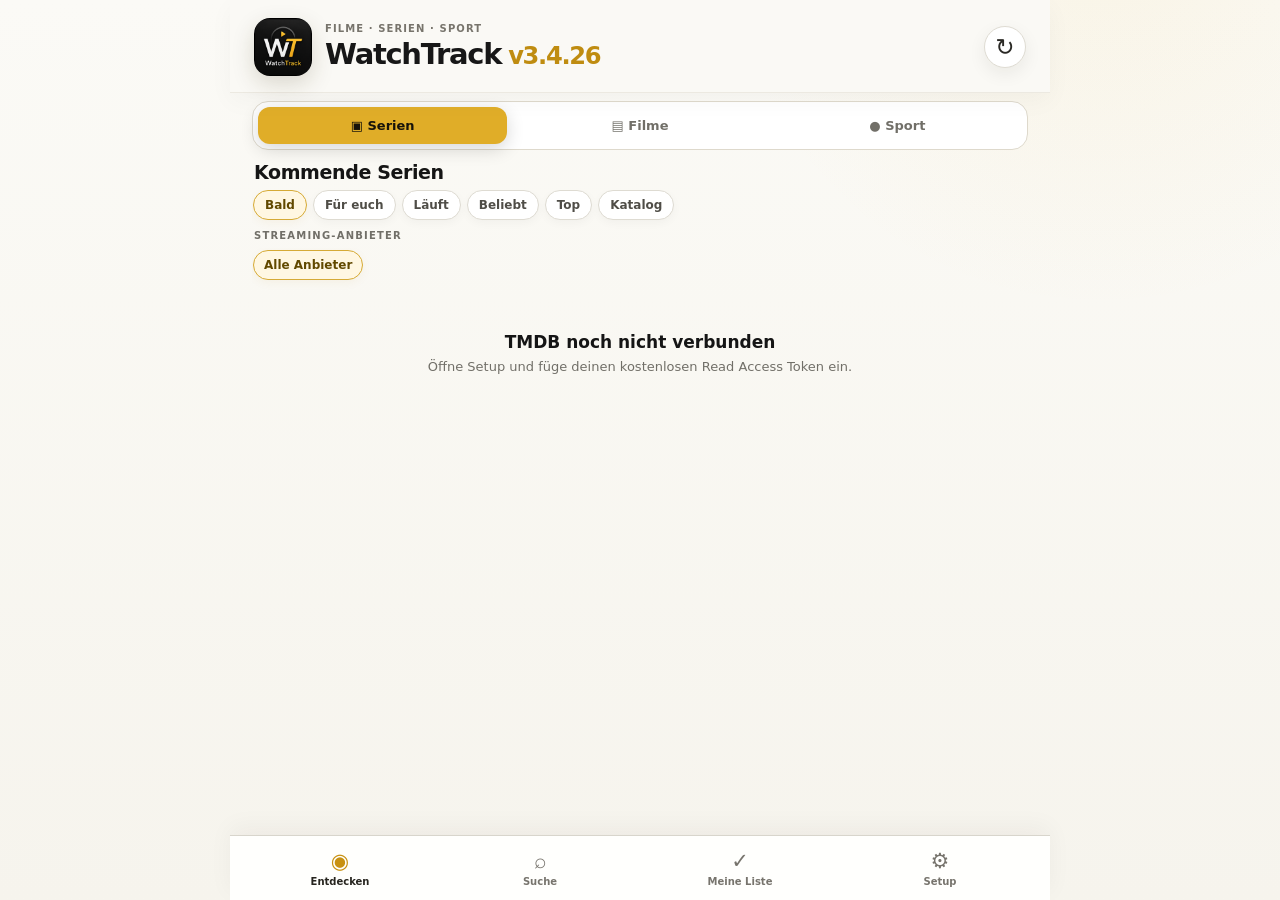
==== commit a8a51a9d: "Release WatchTrack v3.4.27 fight reminders" ====
--- a/index.html
+++ b/index.html
@@ -1,8 +1,8 @@
 <!doctype html>
 <html lang="de">
 <head>
-  <meta charset="utf-8" /><meta name="viewport" content="width=device-width, initial-scale=1, maximum-scale=1, user-scalable=no, viewport-fit=cover" /><meta name="theme-color" content="#090909" /><meta name="apple-mobile-web-app-capable" content="yes" /><meta name="apple-mobile-web-app-status-bar-style" content="black-translucent" /><meta name="apple-mobile-web-app-title" content="WatchTrack" /><meta name="format-detection" content="no" /><title>WatchTrack v3.4.26</title>
-  <link rel="manifest" href="manifest.webmanifest?v=3426-20260920" /><link rel="apple-touch-icon" href="icons/icon-180.png" /><link rel="stylesheet" href="styles.css" /><link rel="stylesheet" href="features.css" /><link rel="stylesheet" href="custom.css" /><link rel="stylesheet" href="v24.css" /><link rel="stylesheet" href="sync.css" /><link rel="stylesheet" href="notifications.css" /><link rel="stylesheet" href="next-up.css" /><link rel="stylesheet" href="preference.css" /><link rel="stylesheet" href="theme-logo.css" /><link rel="stylesheet" href="theme-mode.css?v=3426-20260920" /><link rel="stylesheet" href="recommendation-feedback.css" /><link rel="stylesheet" href="dashboard-v34.css?v=3426-20260920" /><link rel="stylesheet" href="sport.css?v=3426-20260920" />
+  <meta charset="utf-8" /><meta name="viewport" content="width=device-width, initial-scale=1, maximum-scale=1, user-scalable=no, viewport-fit=cover" /><meta name="theme-color" content="#090909" /><meta name="apple-mobile-web-app-capable" content="yes" /><meta name="apple-mobile-web-app-status-bar-style" content="black-translucent" /><meta name="apple-mobile-web-app-title" content="WatchTrack" /><meta name="format-detection" content="no" /><title>WatchTrack v3.4.27</title>
+  <link rel="manifest" href="manifest.webmanifest?v=3427-20260920" /><link rel="apple-touch-icon" href="icons/icon-180.png" /><link rel="stylesheet" href="styles.css" /><link rel="stylesheet" href="features.css" /><link rel="stylesheet" href="custom.css" /><link rel="stylesheet" href="v24.css" /><link rel="stylesheet" href="sync.css" /><link rel="stylesheet" href="notifications.css" /><link rel="stylesheet" href="next-up.css" /><link rel="stylesheet" href="preference.css" /><link rel="stylesheet" href="theme-logo.css" /><link rel="stylesheet" href="theme-mode.css?v=3427-20260920" /><link rel="stylesheet" href="recommendation-feedback.css" /><link rel="stylesheet" href="dashboard-v34.css?v=3427-20260920" /><link rel="stylesheet" href="sport.css?v=3427-20260920" />
   <script>try{const m=localStorage.getItem('wt_theme_mode')||'system';const d=m==='system'?matchMedia('(prefers-color-scheme: dark)').matches:m==='dark';document.documentElement.dataset.theme=d?'dark':'light';document.documentElement.dataset.themeMode=m;}catch{}</script>
 <style id="wt-tidy-3414">
 /* quieter, more compact main UI */
@@ -15,7 +15,7 @@
 .sport-tabs{margin-bottom:10px}
 .sport-list{gap:8px}
 </style><style id="wt-discover-tidy-3417">
-/* v3.4.26: Entdecken ruhiger und kompakter */
+/* v3.4.27: Entdecken ruhiger und kompakter */
 #view-discover{padding-top:4px}
 #view-discover .discover-head{margin:8px 2px 7px}
 #view-discover .discover-head p{display:none}
@@ -25,15 +25,15 @@
 #view-discover .card-grid{gap:9px}
 #view-discover .load-more{margin-top:10px}
 .wt-section-switch{margin-bottom:11px}
-</style></head><body><div class="app-shell"><header class="topbar"><div><div class="eyebrow">FILME · SERIEN · SPORT</div><h1>WatchTrack <small class="version-tag">v3.4.26</small></h1></div><button id="refreshBtn" class="icon-btn" aria-label="Aktualisieren">↻</button></header><main id="main">
+</style></head><body><div class="app-shell"><header class="topbar"><div><div class="eyebrow">FILME · SERIEN · SPORT</div><h1>WatchTrack <small class="version-tag">v3.4.27</small></h1></div><button id="refreshBtn" class="icon-btn" aria-label="Aktualisieren">↻</button></header><main id="main">
 <section id="view-discover" class="view active"><div class="segmented media-switch" role="tablist"><button class="seg" data-discover-type="movie">Filme</button><button class="seg active" data-discover-type="tv">Serien</button></div><div class="section-head discover-head"><div><h2 id="discoverTitle">Kommende Serien</h2><p id="discoverHint">Neue Serien mit angekündigtem Start · Region Deutschland</p></div></div><div id="categoryChips" class="chip-row"></div><div id="discoverContent" class="card-grid"></div><button id="loadMoreBtn" class="secondary load-more" hidden>Mehr laden</button></section>
 <section id="view-search" class="view"><div class="search-wrap"><input id="searchInput" type="search" placeholder="Film oder Serie suchen …" autocomplete="off" enterkeyhint="search" /><button id="searchBtn" class="primary small">Suchen</button></div><div class="section-head compact-head"><div><h2>Gesamten Katalog durchsuchen</h2><p>Filme und Serien aus der TMDB-Datenbank.</p></div></div><div id="searchResults" class="card-grid"></div><button id="searchMoreBtn" class="secondary load-more" hidden>Mehr Treffer</button></section>
 <section id="view-library" class="view"><div class="library-stats"><div class="stat"><strong id="statWatching">0</strong><span>Schaue ich</span></div><div class="stat"><strong id="statCompleted">0</strong><span>Gesehen</span></div><div class="stat"><strong id="statWatchlist">0</strong><span>Will ich sehen</span></div></div><div class="segmented"><button class="seg active" data-libfilter="all">Alle</button><button class="seg" data-libfilter="watching">Schaue ich</button><button class="seg" data-libfilter="completed">Gesehen</button><button class="seg" data-libfilter="watchlist">Will ich sehen</button></div><div id="libraryContent" class="library-list"></div></section>
 <section id="view-settings" class="view"><div class="settings-card connection-card"><div class="settings-title-row"><div><h2>TMDB verbinden</h2><p>Damit WatchTrack aktuelle Filme, Serien, Staffeln und Folgen abrufen kann.</p></div><span id="connectionDot" class="connection-dot"></span></div><label for="tokenInput">API Read Access Token</label><textarea id="tokenInput" rows="3" spellcheck="false" autocapitalize="off" autocomplete="off"></textarea><div class="row gap wrap"><button id="saveTokenBtn" class="primary">Speichern & testen</button><button id="clearTokenBtn" class="secondary">Entfernen</button></div><div id="tokenStatus" class="status"></div><a class="text-link" href="https://www.themoviedb.org/settings/api" target="_blank" rel="noreferrer">TMDB API-Einstellungen öffnen ↗</a></div><div class="settings-card"><h2>Region & Sprache</h2><label for="regionSelect">Region</label><select id="regionSelect"><option value="DE">Deutschland</option><option value="AT">Österreich</option><option value="CH">Schweiz</option></select>
 </div><div class="settings-card"><h2>Lokale Daten</h2><div class="row gap wrap settings-actions"><button id="exportBtn" class="secondary">Backup exportieren</button><label class="secondary file-label">Backup importieren<input id="importInput" type="file" accept="application/json" hidden /></label><button id="resetBtn" class="danger">Watch-Daten löschen</button></div></div><div class="settings-card"><h2>Datenschutz & Quelle</h2><p>Gemeinsame Watch-Daten werden bei aktivierter Synchronisierung in eurer D1-Datenbank gespeichert und automatisch gesichert.</p><p class="tmdb-note">This product uses the TMDB API but is not endorsed or certified by TMDB.</p></div></section>
 </main><nav class="bottom-nav"><button class="nav-btn active" data-view="discover"><span>◉</span><small>Entdecken</small></button><button class="nav-btn" data-view="search"><span>⌕</span><small>Suche</small></button><button class="nav-btn" data-view="library"><span>✓</span><small>Meine Liste</small></button><button class="nav-btn" data-view="settings"><span>⚙</span><small>Setup</small></button></nav></div><dialog id="detailDialog"><div id="detailContent"></div><button id="closeDialogBtn" class="dialog-close">×</button></dialog><div id="toast" class="toast" role="status"></div>
-<script src="app.js"></script><script src="features.js"></script><script src="custom.js"></script><script src="v24.js"></script><script src="sync.js"></script><script src="series-first.js"></script><script src="stable-progress.js"></script><script src="notifications.js"></script><script src="next-up.js"></script><script src="recommendations.js"></script><script src="upcoming-library.js"></script><script src="v3.js"></script><script src="theme-mode.js?v=3426-20260920"></script><script src="ui-polish.js"></script><script src="dashboard-v34.js?v=3426-20260920"></script><script src="sport.js?v=3426-20260920"></script><script>
-const WT_VERSION='3.4.26';
+<script src="app.js"></script><script src="features.js"></script><script src="custom.js"></script><script src="v24.js"></script><script src="sync.js"></script><script src="series-first.js"></script><script src="stable-progress.js"></script><script src="notifications.js"></script><script src="next-up.js"></script><script src="recommendations.js"></script><script src="upcoming-library.js"></script><script src="v3.js"></script><script src="theme-mode.js?v=3427-20260920"></script><script src="ui-polish.js"></script><script src="dashboard-v34.js?v=3427-20260920"></script><script src="sport.js?v=3427-20260920"></script><script>
+const WT_VERSION='3.4.27';
 async function wtCheckForUpdate(){
  try{
   const r=await fetch('/version.json?ts='+Date.now(),{cache:'no-store'});
@@ -54,14 +54,14 @@
 }
 if('serviceWorker' in navigator){
  window.addEventListener('load',async()=>{try{
-  const reg=await navigator.serviceWorker.register('/sw.js?v=3426-20260920',{scope:'/',updateViaCache:'none'});
+  const reg=await navigator.serviceWorker.register('/sw.js?v=3427-20260920',{scope:'/',updateViaCache:'none'});
   await reg.update();
  }catch(e){console.warn('SW update failed',e)}
  wtCheckForUpdate();
  setTimeout(wtCheckForUpdate,4000);
  });
  document.addEventListener('visibilitychange',()=>{if(document.visibilityState==='visible')wtCheckForUpdate()});
- navigator.serviceWorker.addEventListener('controllerchange',()=>{if(!sessionStorage.getItem('wt_sw_reloaded_3426')){sessionStorage.setItem('wt_sw_reloaded_3426','1');location.reload();}});
+ navigator.serviceWorker.addEventListener('controllerchange',()=>{if(!sessionStorage.getItem('wt_sw_reloaded_3427')){sessionStorage.setItem('wt_sw_reloaded_3427','1');location.reload();}});
 }else{
  window.addEventListener('load',wtCheckForUpdate);
  document.addEventListener('visibilitychange',()=>{if(document.visibilityState==='visible')wtCheckForUpdate()});
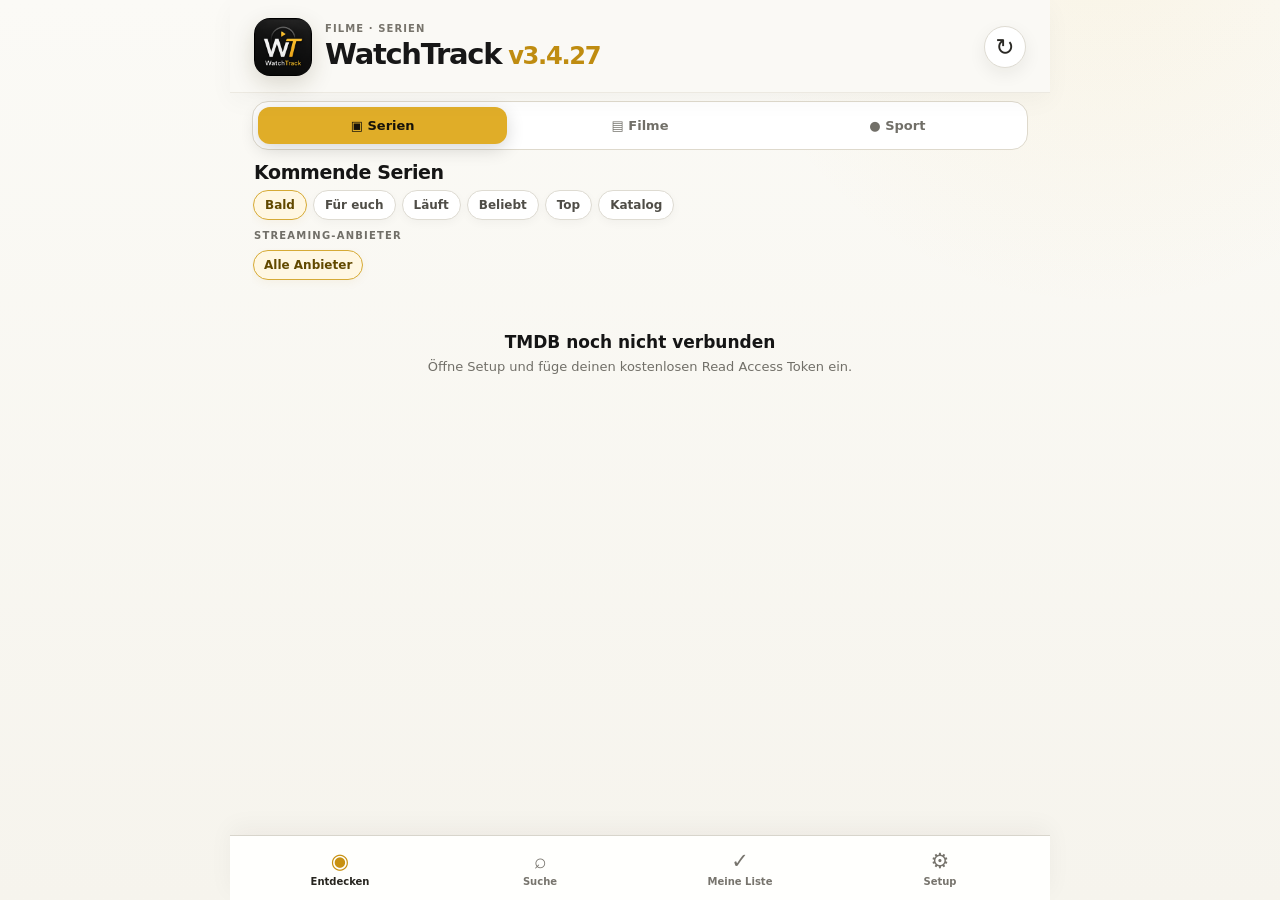
==== commit a5c55a63: "Release WatchTrack v3.5.0 without Sport" ====
--- a/index.html
+++ b/index.html
@@ -1,8 +1,8 @@
 <!doctype html>
 <html lang="de">
 <head>
-  <meta charset="utf-8" /><meta name="viewport" content="width=device-width, initial-scale=1, maximum-scale=1, user-scalable=no, viewport-fit=cover" /><meta name="theme-color" content="#090909" /><meta name="apple-mobile-web-app-capable" content="yes" /><meta name="apple-mobile-web-app-status-bar-style" content="black-translucent" /><meta name="apple-mobile-web-app-title" content="WatchTrack" /><meta name="format-detection" content="no" /><title>WatchTrack v3.4.27</title>
-  <link rel="manifest" href="manifest.webmanifest?v=3427-20260920" /><link rel="apple-touch-icon" href="icons/icon-180.png" /><link rel="stylesheet" href="styles.css" /><link rel="stylesheet" href="features.css" /><link rel="stylesheet" href="custom.css" /><link rel="stylesheet" href="v24.css" /><link rel="stylesheet" href="sync.css" /><link rel="stylesheet" href="notifications.css" /><link rel="stylesheet" href="next-up.css" /><link rel="stylesheet" href="preference.css" /><link rel="stylesheet" href="theme-logo.css" /><link rel="stylesheet" href="theme-mode.css?v=3427-20260920" /><link rel="stylesheet" href="recommendation-feedback.css" /><link rel="stylesheet" href="dashboard-v34.css?v=3427-20260920" /><link rel="stylesheet" href="sport.css?v=3427-20260920" />
+  <meta charset="utf-8" /><meta name="viewport" content="width=device-width, initial-scale=1, maximum-scale=1, user-scalable=no, viewport-fit=cover" /><meta name="theme-color" content="#090909" /><meta name="apple-mobile-web-app-capable" content="yes" /><meta name="apple-mobile-web-app-status-bar-style" content="black-translucent" /><meta name="apple-mobile-web-app-title" content="WatchTrack" /><meta name="format-detection" content="no" /><title>WatchTrack v3.5.0</title>
+  <link rel="manifest" href="manifest.webmanifest?v=350-20260928" /><link rel="apple-touch-icon" href="icons/icon-180.png" /><link rel="stylesheet" href="styles.css" /><link rel="stylesheet" href="features.css" /><link rel="stylesheet" href="custom.css" /><link rel="stylesheet" href="v24.css" /><link rel="stylesheet" href="sync.css" /><link rel="stylesheet" href="notifications.css" /><link rel="stylesheet" href="next-up.css" /><link rel="stylesheet" href="preference.css" /><link rel="stylesheet" href="theme-logo.css" /><link rel="stylesheet" href="theme-mode.css?v=350-20260928" /><link rel="stylesheet" href="recommendation-feedback.css" /><link rel="stylesheet" href="dashboard-v34.css?v=350-20260928" />
   <script>try{const m=localStorage.getItem('wt_theme_mode')||'system';const d=m==='system'?matchMedia('(prefers-color-scheme: dark)').matches:m==='dark';document.documentElement.dataset.theme=d?'dark':'light';document.documentElement.dataset.themeMode=m;}catch{}</script>
 <style id="wt-tidy-3414">
 /* quieter, more compact main UI */
@@ -15,7 +15,7 @@
 .sport-tabs{margin-bottom:10px}
 .sport-list{gap:8px}
 </style><style id="wt-discover-tidy-3417">
-/* v3.4.27: Entdecken ruhiger und kompakter */
+/* v3.5.0: Entdecken ruhiger und kompakter */
 #view-discover{padding-top:4px}
 #view-discover .discover-head{margin:8px 2px 7px}
 #view-discover .discover-head p{display:none}
@@ -25,15 +25,15 @@
 #view-discover .card-grid{gap:9px}
 #view-discover .load-more{margin-top:10px}
 .wt-section-switch{margin-bottom:11px}
-</style></head><body><div class="app-shell"><header class="topbar"><div><div class="eyebrow">FILME · SERIEN · SPORT</div><h1>WatchTrack <small class="version-tag">v3.4.27</small></h1></div><button id="refreshBtn" class="icon-btn" aria-label="Aktualisieren">↻</button></header><main id="main">
+</style></head><body><div class="app-shell"><header class="topbar"><div><div class="eyebrow">FILME · SERIEN</div><h1>WatchTrack <small class="version-tag">v3.5.0</small></h1></div><button id="refreshBtn" class="icon-btn" aria-label="Aktualisieren">↻</button></header><main id="main">
 <section id="view-discover" class="view active"><div class="segmented media-switch" role="tablist"><button class="seg" data-discover-type="movie">Filme</button><button class="seg active" data-discover-type="tv">Serien</button></div><div class="section-head discover-head"><div><h2 id="discoverTitle">Kommende Serien</h2><p id="discoverHint">Neue Serien mit angekündigtem Start · Region Deutschland</p></div></div><div id="categoryChips" class="chip-row"></div><div id="discoverContent" class="card-grid"></div><button id="loadMoreBtn" class="secondary load-more" hidden>Mehr laden</button></section>
 <section id="view-search" class="view"><div class="search-wrap"><input id="searchInput" type="search" placeholder="Film oder Serie suchen …" autocomplete="off" enterkeyhint="search" /><button id="searchBtn" class="primary small">Suchen</button></div><div class="section-head compact-head"><div><h2>Gesamten Katalog durchsuchen</h2><p>Filme und Serien aus der TMDB-Datenbank.</p></div></div><div id="searchResults" class="card-grid"></div><button id="searchMoreBtn" class="secondary load-more" hidden>Mehr Treffer</button></section>
 <section id="view-library" class="view"><div class="library-stats"><div class="stat"><strong id="statWatching">0</strong><span>Schaue ich</span></div><div class="stat"><strong id="statCompleted">0</strong><span>Gesehen</span></div><div class="stat"><strong id="statWatchlist">0</strong><span>Will ich sehen</span></div></div><div class="segmented"><button class="seg active" data-libfilter="all">Alle</button><button class="seg" data-libfilter="watching">Schaue ich</button><button class="seg" data-libfilter="completed">Gesehen</button><button class="seg" data-libfilter="watchlist">Will ich sehen</button></div><div id="libraryContent" class="library-list"></div></section>
 <section id="view-settings" class="view"><div class="settings-card connection-card"><div class="settings-title-row"><div><h2>TMDB verbinden</h2><p>Damit WatchTrack aktuelle Filme, Serien, Staffeln und Folgen abrufen kann.</p></div><span id="connectionDot" class="connection-dot"></span></div><label for="tokenInput">API Read Access Token</label><textarea id="tokenInput" rows="3" spellcheck="false" autocapitalize="off" autocomplete="off"></textarea><div class="row gap wrap"><button id="saveTokenBtn" class="primary">Speichern & testen</button><button id="clearTokenBtn" class="secondary">Entfernen</button></div><div id="tokenStatus" class="status"></div><a class="text-link" href="https://www.themoviedb.org/settings/api" target="_blank" rel="noreferrer">TMDB API-Einstellungen öffnen ↗</a></div><div class="settings-card"><h2>Region & Sprache</h2><label for="regionSelect">Region</label><select id="regionSelect"><option value="DE">Deutschland</option><option value="AT">Österreich</option><option value="CH">Schweiz</option></select>
 </div><div class="settings-card"><h2>Lokale Daten</h2><div class="row gap wrap settings-actions"><button id="exportBtn" class="secondary">Backup exportieren</button><label class="secondary file-label">Backup importieren<input id="importInput" type="file" accept="application/json" hidden /></label><button id="resetBtn" class="danger">Watch-Daten löschen</button></div></div><div class="settings-card"><h2>Datenschutz & Quelle</h2><p>Gemeinsame Watch-Daten werden bei aktivierter Synchronisierung in eurer D1-Datenbank gespeichert und automatisch gesichert.</p><p class="tmdb-note">This product uses the TMDB API but is not endorsed or certified by TMDB.</p></div></section>
 </main><nav class="bottom-nav"><button class="nav-btn active" data-view="discover"><span>◉</span><small>Entdecken</small></button><button class="nav-btn" data-view="search"><span>⌕</span><small>Suche</small></button><button class="nav-btn" data-view="library"><span>✓</span><small>Meine Liste</small></button><button class="nav-btn" data-view="settings"><span>⚙</span><small>Setup</small></button></nav></div><dialog id="detailDialog"><div id="detailContent"></div><button id="closeDialogBtn" class="dialog-close">×</button></dialog><div id="toast" class="toast" role="status"></div>
-<script src="app.js"></script><script src="features.js"></script><script src="custom.js"></script><script src="v24.js"></script><script src="sync.js"></script><script src="series-first.js"></script><script src="stable-progress.js"></script><script src="notifications.js"></script><script src="next-up.js"></script><script src="recommendations.js"></script><script src="upcoming-library.js"></script><script src="v3.js"></script><script src="theme-mode.js?v=3427-20260920"></script><script src="ui-polish.js"></script><script src="dashboard-v34.js?v=3427-20260920"></script><script src="sport.js?v=3427-20260920"></script><script>
-const WT_VERSION='3.4.27';
+<script src="app.js"></script><script src="features.js"></script><script src="custom.js"></script><script src="v24.js"></script><script src="sync.js"></script><script src="series-first.js"></script><script src="stable-progress.js"></script><script src="notifications.js"></script><script src="next-up.js"></script><script src="recommendations.js"></script><script src="upcoming-library.js"></script><script src="v3.js"></script><script src="theme-mode.js?v=350-20260928"></script><script src="ui-polish.js"></script><script src="dashboard-v34.js?v=350-20260928"></script><script>
+const WT_VERSION='3.5.0';
 async function wtCheckForUpdate(){
  try{
   const r=await fetch('/version.json?ts='+Date.now(),{cache:'no-store'});
@@ -54,14 +54,14 @@
 }
 if('serviceWorker' in navigator){
  window.addEventListener('load',async()=>{try{
-  const reg=await navigator.serviceWorker.register('/sw.js?v=3427-20260920',{scope:'/',updateViaCache:'none'});
+  const reg=await navigator.serviceWorker.register('/sw.js?v=350-20260928',{scope:'/',updateViaCache:'none'});
   await reg.update();
  }catch(e){console.warn('SW update failed',e)}
  wtCheckForUpdate();
  setTimeout(wtCheckForUpdate,4000);
  });
  document.addEventListener('visibilitychange',()=>{if(document.visibilityState==='visible')wtCheckForUpdate()});
- navigator.serviceWorker.addEventListener('controllerchange',()=>{if(!sessionStorage.getItem('wt_sw_reloaded_3427')){sessionStorage.setItem('wt_sw_reloaded_3427','1');location.reload();}});
+ navigator.serviceWorker.addEventListener('controllerchange',()=>{if(!sessionStorage.getItem('wt_sw_reloaded_350')){sessionStorage.setItem('wt_sw_reloaded_350','1');location.reload();}});
 }else{
  window.addEventListener('load',wtCheckForUpdate);
  document.addEventListener('visibilitychange',()=>{if(document.visibilityState==='visible')wtCheckForUpdate()});
